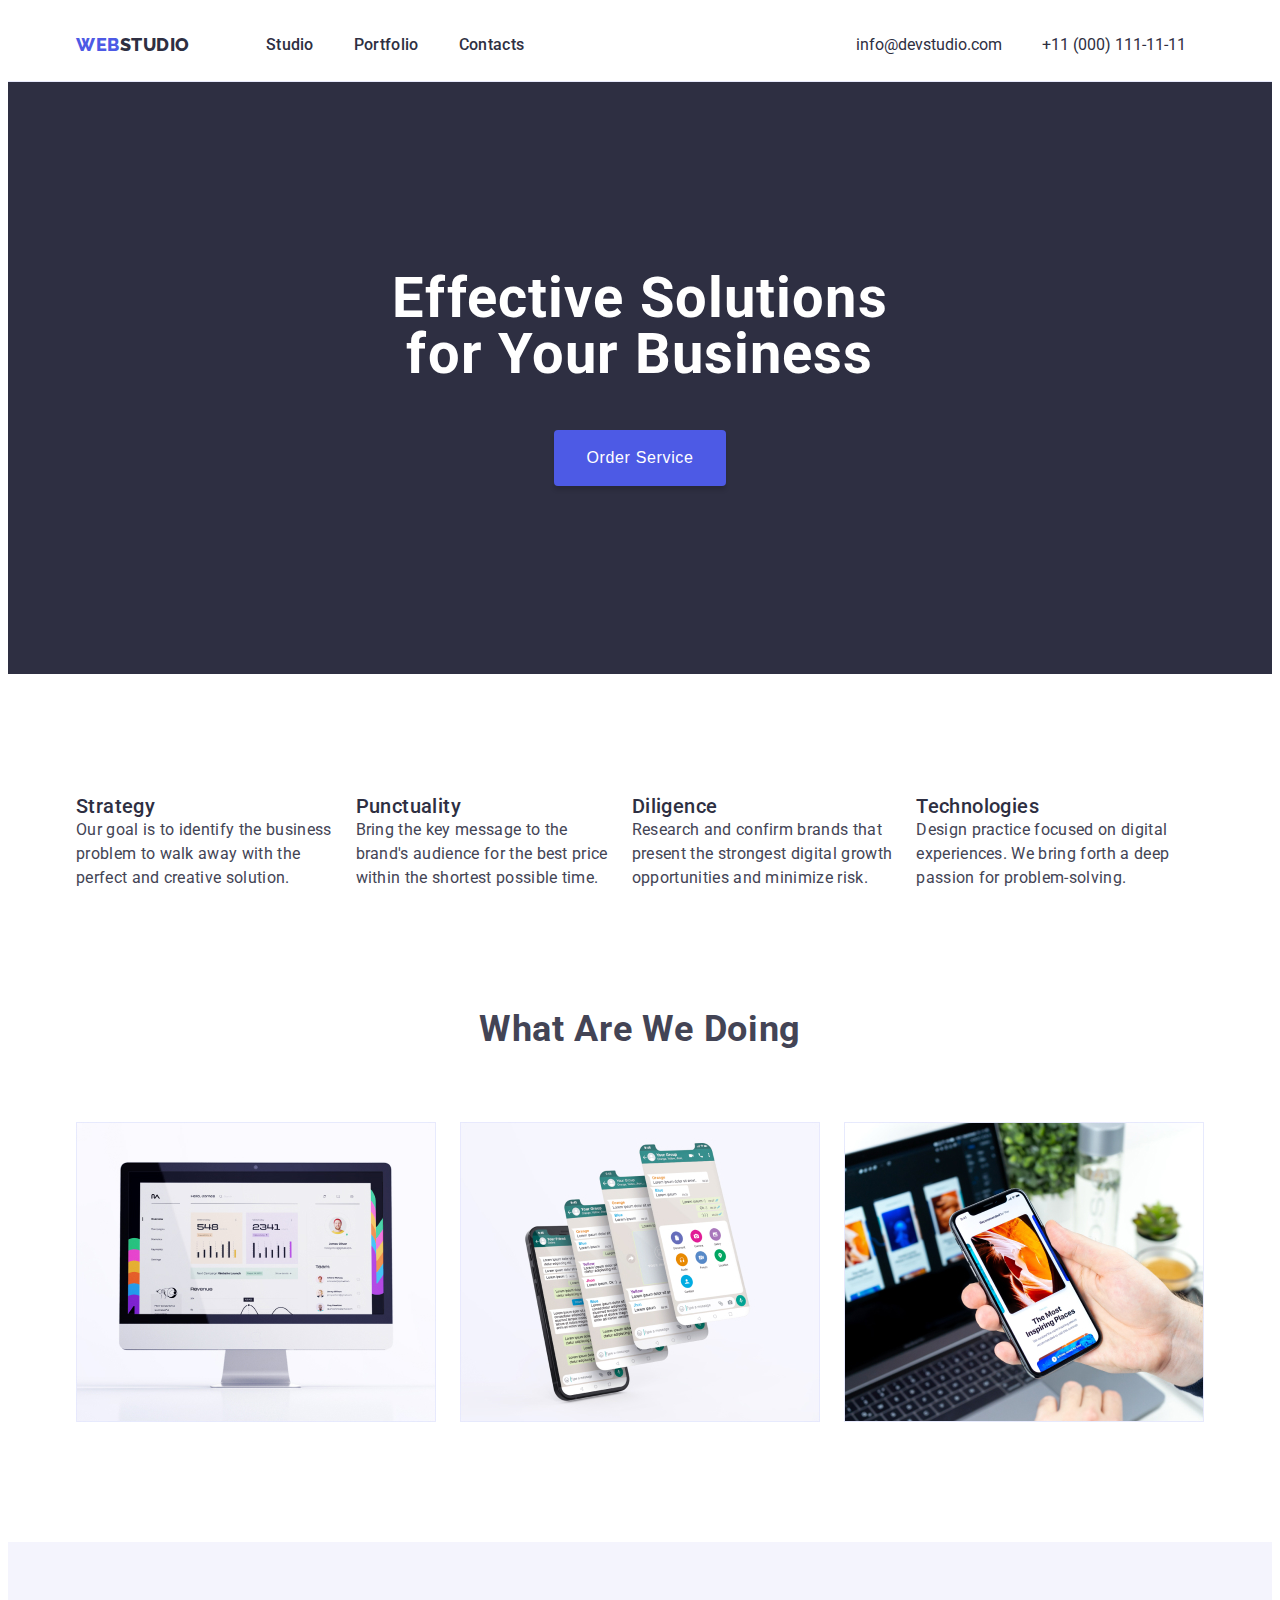
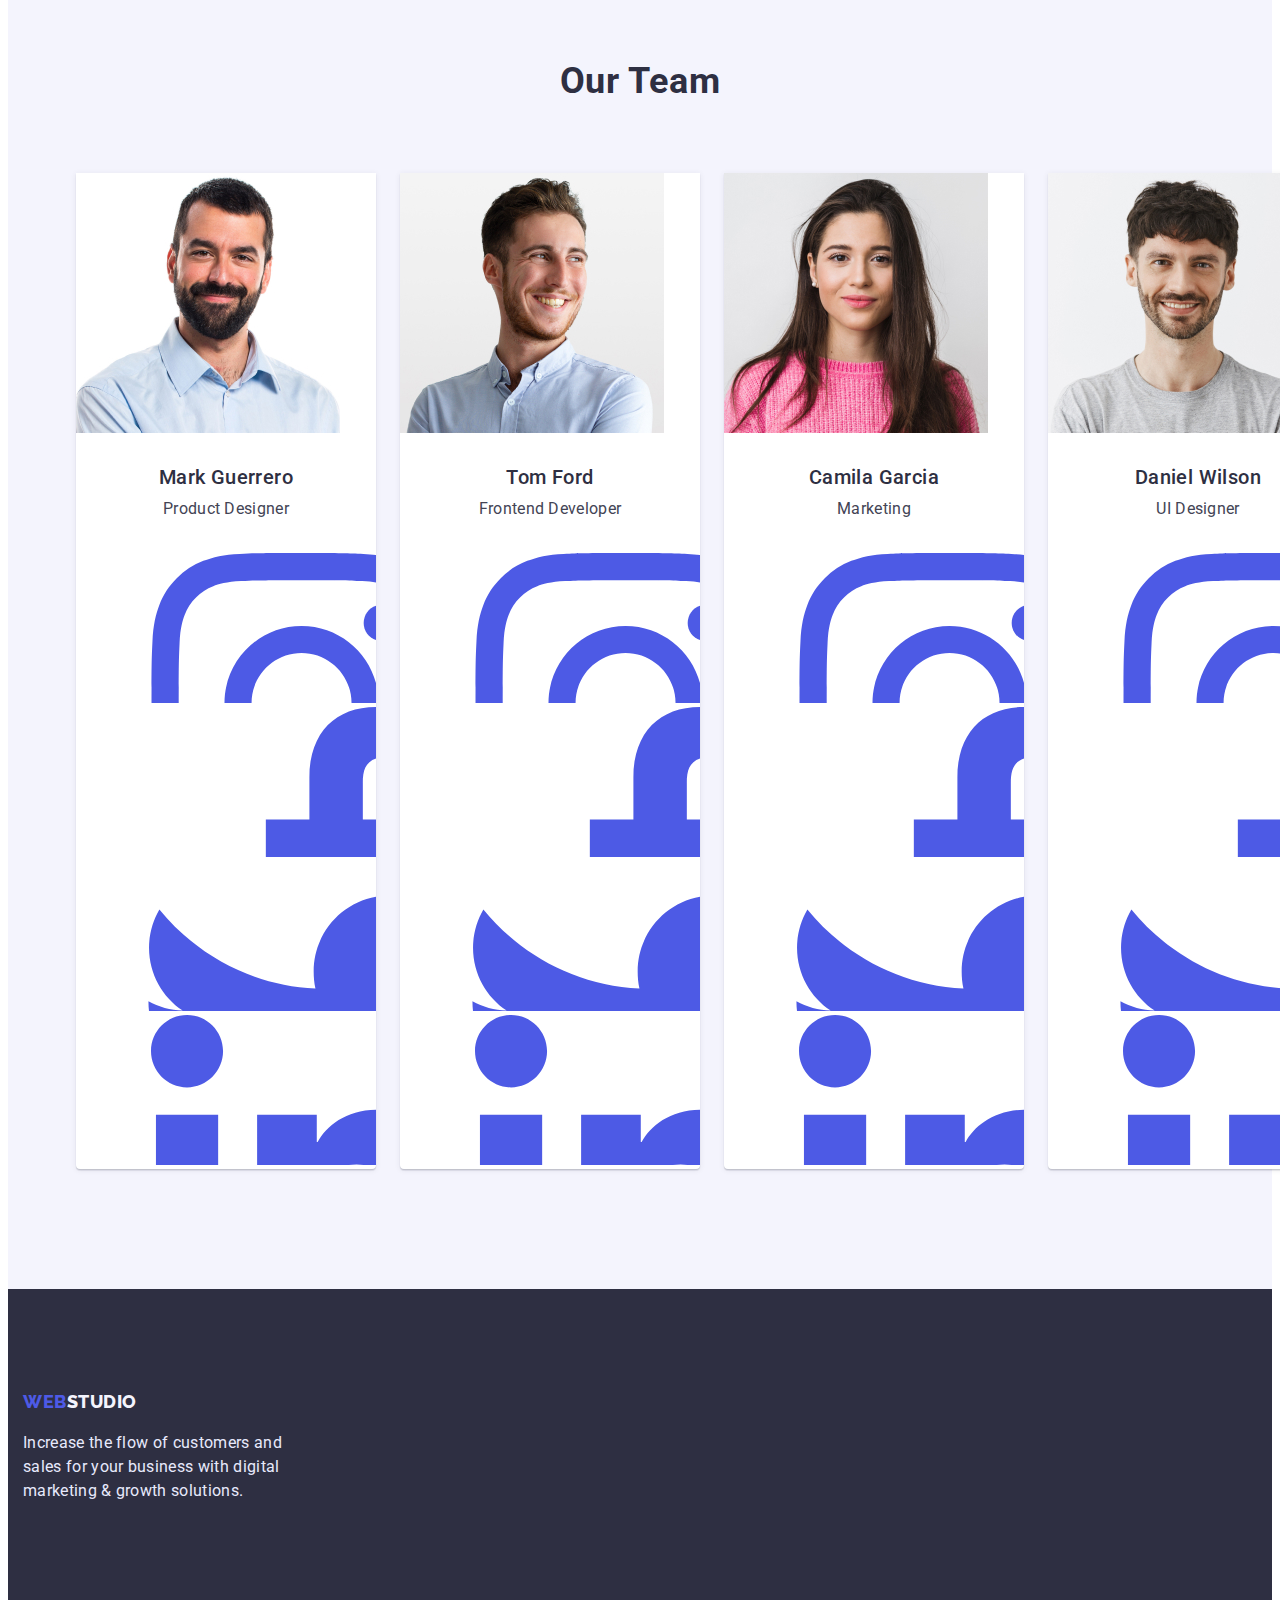
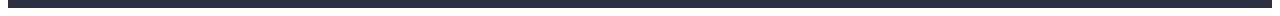
==== index.html @ 51537eb5 "Initial commit" ====
<!DOCTYPE html>
<html lang="en">
  <head>
    <meta charset="UTF-8" />
    <meta http-equiv="X-UA-Compatible" content="IE=edge" />
    <meta name="viewport" content="width=device-width, initial-scale=1.0" />
    <title>Studio</title>
    <link rel="stylesheet" href="https://cdnjs.cloudflare.com/ajax/libs/modern-normalize/1.1.0/modern-normalize.min.css" integrity="sha512-wpPYUAdjBVSE4KJnH1VR1HeZfpl1ub8YT/NKx4PuQ5NmX2tKuGu6U/JRp5y+Y8XG2tV+wKQpNHVUX03MfMFn9Q==" crossorigin="anonymous" referrerpolicy="no-referrer" />
    <link rel="stylesheet" href="./css/style.css" />

   <link rel="preconnect" href="https://fonts.googleapis.com">
<link rel="preconnect" href="https://fonts.gstatic.com" crossorigin>
<link href="https://fonts.googleapis.com/css2?family=Raleway:wght@800&family=Roboto:wght@400;500;700;900&display=swap" rel="stylesheet">
  </head>
  <body>
    <header class="header">
   <div class="container" style="display: flex; align-items: center;">
      <nav class="main_navigation_header">
       <a class="logo_header" href="./index.html"
          >Web<span class="logo_header_span">Studio</span></a
        >
        <ul class="ul_navigation_header">
          <li>
            <a class="li_navigation_header" href="./index.html">Studio</a>
          </li>
          <li><a class="li_navigation_header" href="./portfolio.html">Portfolio</a></li>
          <li><a class="li_navigation_header" href="">Contacts</a></li>
        </ul>
      </nav>
  <address class="main_adress_header">
        <ul class="ul_contacts_header">
          <li class="li_contacts_header">
            <a class="a_contacts_header"  href="mailto:info@devstudio.com"
              >info@devstudio.com</a
            >
          </li>
          <li class="li_contacts_header" >
            <a class="a_contacts_header"  href="tel:+110001111111">+11 (000) 111-11-11</a>
          </li>
        </ul>
      </address>

         </div>
        </header>

    <main>
      <section class="first_section">
        <div class="container">
        <h1 class="first_title">Effective Solutions<br>
           for Your Business</h1>
        <button class="order_service" type="button">Order Service</button>
        </div>
      </section>

      <section class="second_section">
        <div class="container">
        <h2 hidden>info</h2>
        <ul class="ul_second_section">
          <li  class="li_second_section">
            <h3 class="second_title">Strategy</h3>
            <p class="second_text">
              Our goal is to identify the business<br>
               problem to walk away with the<br> 
              perfect and creative solution.
            </p>
          </li>
          <li class="li_second_section">
            <h3 class="second_title">Punctuality</h3>
            <p class="second_text">
              Bring the key message to the <br> 
              brand's audience for the best price<br> 
              within the shortest possible time.
            </p>
          </li>
          <li class="li_second_section">
            <h3 class="second_title">Diligence</h3>
            <p class="second_text">
              Research and confirm brands that<br> 
               present the strongest digital growth<br>  
            opportunities and minimize risk.
            </p>
          </li>
          <li class="li_second_section">
            <h3 class="second_title">Technologies</h3>
            <p class="second_text">
              Design practice focused on digital<br>  
              experiences. We bring forth a deep <br> 
              passion for problem-solving.
            </p>
          </li>
        </ul>
      </div>
      </section>

      <section class="thirt_section">
      <div class="container">
        <h2 class="thirt_title">What are we doing</h2>
        <ul class="ul_thirt_section_images">
          <li class="li_thirt_section_images">
            <img src="./images/mac.jpg" alt="macbook" width="360" height="300" />
          </li>
          <li class="li_thirt_section_images">
            <img src="./images/phone.jpg" alt="phone" width="360" height="300" />
          </li>
          <li class="li_thirt_section_images">
            <img src="./images/phone-mac.jpg" alt="macbook-phone" width="360" height="300"  />
          </li>
        </ul>
      </div>
      </section>

      <section class="four_section">
        <div class="container">
        <h2 class="four_title">Our Team</h2>
        <ul class="four_section_workers">
          <li class="img_border_four_section">
            
            <img src="./images/mark.jpg" alt="mark" width="264" />
            <h3 class="four_team_name">Mark Guerrero</h3>
            <p class="four_profesion">Product Designer</p>
          <ul>
          <li><a href="#">
            <svg class="team_social">
              <use href="./images/symbol-defs.svg#icon-instagram">
              </use>
            </svg>
          </a>
        </li>
         <li><a href="#">
            <svg class="team_social">
              <use href="./images/symbol-defs.svg#icon-facebook">
              </use>
            </svg>
          </a>
        </li>
         <li><a href="#">
            <svg class="team_social">
              <use href="./images/symbol-defs.svg#icon-twitter">
              </use>
            </svg>
          </a>
        </li>
         <li><a href="#">
            <svg class="team_social">
              <use href="./images/symbol-defs.svg#icon-linkedin">
              </use>
            </svg>
          </a>
        </li>

        </ul>
          </li>

          <li class="img_border_four_section">
                
            <img src="./images/tom.jpg" alt="tom" width="264" />
            <h3 class="four_team_name">Tom Ford</h3>
            <p class="four_profesion">Frontend Developer</p>
          <ul>
          <li>
            <a href="#">
            <svg class="team_social">
              <use href="./images/symbol-defs.svg#icon-instagram">
              </use>
            </svg >
          </a>
        </li>
         <li><a href="#">
            <svg class="team_social">
              <use href="./images/symbol-defs.svg#icon-facebook">
              </use>
            </svg>
          </a>
        </li>
         <li><a href="#">
            <svg class="team_social">
              <use href="./images/symbol-defs.svg#icon-twitter">
              </use>
            </svg>
          </a>
        </li>
         <li><a href="#">
            <svg class="team_social">
              <use href="./images/symbol-defs.svg#icon-linkedin">
              </use>
            </svg>
          </a>
        </li>

        </ul>
          </li>

          <li class="img_border_four_section">
            
            <img src="./images/camila.jpg" alt="camila" width="264" />
            <h3 class="four_team_name">Camila Garcia</h3>
            <p class="four_profesion">Marketing</p>
              <ul>
          <li><a href="#">
            <svg class="team_social">
              <use href="./images/symbol-defs.svg#icon-instagram">
              </use>
            </svg>
          </a>
        </li>
         <li><a href="#">
            <svg class="team_social">
              <use href="./images/symbol-defs.svg#icon-facebook">
              </use>
            </svg>
          </a>
        </li>
         <li><a href="#">
            <svg class="team_social">
              <use href="./images/symbol-defs.svg#icon-twitter">
              </use>
            </svg>
          </a>
        </li>
         <li><a href="#">
            <svg class="team_social">
              <use href="./images/symbol-defs.svg#icon-linkedin">
              </use>
            </svg>
          </a>
        </li>

        </ul>
                     </li>

          <li class="img_border_four_section">
            
            <img src="./images/daniel.jpg" alt="daniel" width="264" />
            <h3 class="four_team_name">Daniel Wilson</h3>
            <p class="four_profesion">UI Designer</p>
        <ul>
          <li><a href="#">
            <svg class="team_social">
              <use href="./images/symbol-defs.svg#icon-instagram">
              </use>
            </svg>
          </a>
        </li>
         <li><a href="#">
            <svg class="team_social">
              <use href="./images/symbol-defs.svg#icon-facebook">
              </use>
            </svg>
          </a>
        </li>
         <li><a href="#">
            <svg class="team_social">
              <use href="./images/symbol-defs.svg#icon-twitter">
              </use>
            </svg>
          </a>
        </li>
         <li><a href="#">
            <svg class="team_social">
              <use href="./images/symbol-defs.svg#icon-linkedin">
              </use>
            </svg>
          </a>
        </li>

        </ul>
          </li>
        </ul>
      </div>
    </section>
    </main>
  
      <footer class="footer">
        <section class="footer_main">
<div class="container">
        <a class="logo_footer" href="./index.html">Web<span class="logo_footer_span">Studio<span></a>
          <p class="text_footer">
            Increase the flow of customers and<br>
            sales for your business with digital<br>
            marketing & growth solutions.
          </p>
      </section>

            <section class="footer_social_media">
<div class="container">
       
          <p class="social_media">
         Social media
          </p>
          <ul>
<li>

</li>
<li>

</li>
          </ul>
      </section>
        </footer>
  </body>
</html>
---- css/style.css ----
:root {
  --primary-brand: #4d5ae5;
  --pressed-state: #404bbf;
  --dark: #2e2f42;
  --success: #31d0aa;
  --text: #434455;
  --subtle-text: #8e8f99;
  --accent: #e7e9fc;
  --light: #f4f4fd;
  --modal-overlay: #2e2f42;
  --hero-background: #2e2f42;
}
* {
  box-sizing: border-box;
}
body {
  font-family: "Roboto", sans-serif;
  color: var(--text);
  background-color: #fff;
}
ul {
  list-style-type: none;
}
button {
  cursor: pointer;
}
a {
  text-decoration: none;
}
p,
ul,
h1,
h2,
h3,
h4,
h5,
h6 {
  margin: 0;
  padding: 0;
}
.container {
  
      width: 1158px;
      padding: 0 15px;
      margin: 0 auto;
}
img{
  display: block;
}


/* header */
.header {
  border-bottom: 1px solid #e7e9fc;
  padding-top: 24px;
    padding-bottom: 24px;
}
.logo_header {
  font-size: 18px;
  line-height: 1.4;
  font-weight: 800;
  font-family: Raleway;
  align-items: center;
  letter-spacing: 0.03em;
  text-transform: uppercase;
  color: var(--primary-brand);
}
.logo_header_span {
  color: var(--dark);
  margin-right: 76px;
}
.main_adress_header {
}
.ul_navigation_header {
  display: flex;
 
}
.ul_navigation_header:last-child {
  margin-right: 292px;
}
.main_navigation_header {
  display: flex;
  align-items: center;
 
}
.li_navigation_header {
  color: var(--dark);
  font-weight: 500;
  font-size: 16px;
  line-height: 1.5;
  letter-spacing: 0.02em;
  margin-right: 40px;
  display: flex;
}
.li_navigation_header:hover {
  color: var(--pressed-state);
}
.li_navigation_header:focus {
  color: var(--pressed-state);
}
.ul_contacts_header {
  display: flex;
  align-items: center;
}
.ul_contacts_header:last-child{
  margin-right: 0;

}
.li_contacts_header{
    font-weight: 400;
      font-size: 16px;
      line-height: 1.5;
      font-style: normal;
      margin-right: 40px;
}
.li_contacts_header:last-child{
  margin-right: 0;
}
.a_contacts_header {
  color: var(--dark);

}
.ul_contacts_header:last-child {
margin-right: 0;
}
.a_contacts_header:hover {
  color: var(--pressed-state);
}
.a_contacts_header:focus {
  color: var(--pressed-state);
}
/* header */


/* main */
.order_service {
  display: block;
  color: white;
  background-color: var(--primary-brand);
  box-shadow: 0 4px 4px rgba(0, 0, 0, 0.15);
  border-radius: 4px;
  border: none;
  font-weight: 500;
  font-size: 16px;
  line-height: 1.5;
  padding: 16px 32px;
  text-align: center;
  letter-spacing: 0.04em;
  color: #ffffff;
  margin: 0 auto;
}
.order_service:hover {
  background-color: var(--pressed-state);
}
.order_service:focus {
  background-color: var(--pressed-state);
}
.first_section {
  background-color: var(--hero-background);
  background-image: url('../images/people-office.jpg');
  background-image:linear-gradient(rgba(46, 47, 66, 0.7));
  background-repeat: no-repeat;
  background-position: top;
  background-size: cover;

padding-top: 188px;
padding-bottom: 188px;

}
.ul_second_section {
  display: inline;
}
.first_title {
  font-style: normal;
  font-weight: 700;
  font-size: 56px;
  line-height: 1;
  text-align: center;
  letter-spacing: 0.02em;
  color: #fff;
  margin-bottom: 48px;
}
.second_section {
  padding-top:120px;
  padding-bottom:120px;
}
.ul_second_section {
display: flex;
  
}
.li_second_section {
  margin-right: 24px;
}
.li_second_section:last-child{
  margin-right: 0;
}
.second_text {
  font-weight: 400;
  font-size: 16px;
  line-height: 1.5;
  letter-spacing: 0.02em;
  color: var(--text);
}
.second_title {
  font-weight: 500;
  font-size: 20px;
  line-height: 1.2;
  letter-spacing: 0.02em;
  color: var(--dark);
}
.thirt_section {
  background: #fff;
  padding-bottom: 120px;
  padding-top: 0;
}
.thirt_title {
  font-weight: 700;
  font-size: 36px;
  line-height: 1.1;
  text-align: center;
  letter-spacing: 0.02em;
  text-transform: capitalize;
  margin-bottom: 72px;
}
.ul_thirt_section_images {
  display: flex;
  background: #fff;
}
.li_thirt_section_images {
  border: 1px #e7e9fc Inner alignment;
  margin-right: 24px;
}
.four_section {
  background: var(--light);
  display: flex;
  padding-top: 120px;
  padding-bottom: 120px;
}
.img_border_four_section {
  background-color: #fff;
  box-shadow: 0px 1px 6px rgba(46, 47, 66, 0.08),
    0px 1px 1px rgba(46, 47, 66, 0.16), 0px 2px 1px rgba(46, 47, 66, 0.08);
  border-radius: 0px 0px 4px 4px;
  margin-right: 24px;

}
.four_title {
  font-weight: 700;
  font-size: 36px;
  line-height: 1.1;
  text-align: center;
  letter-spacing: 0.02em;
  text-transform: capitalize;
  color: var(--dark);
  margin-left: auto;
  margin-left: auto;
  margin-bottom: 72px;
}
.four_section_workers {
  display: flex;
}
.four_team_name {
  font-weight: 500;
  font-size: 20px;
  line-height: 1.2;
  text-align: center;
  letter-spacing: 0.02em;
  color: var(--dark);
 margin-top: 32px;
 margin-bottom: 8px;
}
.four_profesion {
  font-weight: 400;
  font-size: 16px;
  line-height: 1.5;
  text-align: center;
  letter-spacing: 0.02em;
  color: var(--text);
 padding-bottom: 32px;
}
/* main */



/* portfolio */

.portfolio_title {
  font-weight: 500;
  font-size: 20px;
  line-height: 1.2;
  letter-spacing: 0.02em;
  color: var(--dark);
 
  margin-bottom: 8px;
  margin-left: 16px;
}
.portfolio_text {
  font-weight: 400;
  font-size: 16px;
  line-height: 1.5;
  letter-spacing: 0.02em;
  color: var(--text);

  
    
    margin-left: 16px;
}
.portfolio_border {
  background-color: #fff;
  border: 1px solid #e7e9fc;
  border-top: none;
padding-bottom: 32px;
padding-top:32px ;
}
.portfolio_main {
  background: #fff;
  padding-top:96px ;
  padding-bottom: 120px; 
}
.ul_sort_images {
  display: flex;
  flex-wrap: wrap;
  
  align-items: center;
  
}
.li_sort_images:nth-child(3n) {
  margin-right: 0;
}
.li_sort_images:nth-child(1n+7) {
  margin-bottom: 0;
}

.li_sort_images{
  margin-right: 24px;
    margin-bottom: 48px;
}
.ul_sort_button {
  
  display: flex;
  flex-direction: row;
  justify-content: center;
  align-items: center;
  
  margin-bottom: 72px;
  
}
.li_sort_button{
  margin-right: 24px;
}
.sort_button {
  background: var(--light);
  color: var(--pressed-state);
  border: none;
  font-weight: 500;
  font-size: 16px;
  line-height: 1.5;
  align-items: center;
  letter-spacing: 0.04em;
  padding: 12px 24px;
  
  box-shadow: 0px 3px 1px rgba(0, 0, 0, 0.1), 0px 2px 1px rgba(0, 0, 0, 0.08),
  0px 2px 2px rgba(0, 0, 0, 0.12);
  border-radius: 4px;
}

.sort_button:hover {
  background: var(--pressed-state);
  color: var(--light);
}

.sort_button:focus {
  background: var(--pressed-state);
  color: var(--light);
}



/* portfolio */
/* footer */
.footer {
  background: var(--modal-overlay);

  padding-top: 100px;
  padding-bottom: 100px;
display: flex;
}
.logo_footer {
  font-weight: 800;
  font-family: Raleway;
  font-size: 18px;
  line-height: 1.4;
  align-items: center;
  letter-spacing: 0.03em;
  text-transform: uppercase;
  color: var(--primary-brand);

}

.logo_footer_span {
  color: var(--light);

}

.text_footer {
  margin-top: 16px;
  font-weight: 400;
  font-size: 16px;
  line-height: 1.5;
  letter-spacing: 0.02em;
  color: var(--accent);
}
.footer_social_media{
margin-left: 120px;
margin-top: 100px;
}
/* footer */
.team_social{
  fill:var(--primary-brand);
}
.team_social:hover {
  fill: var(--pressed-state);
}
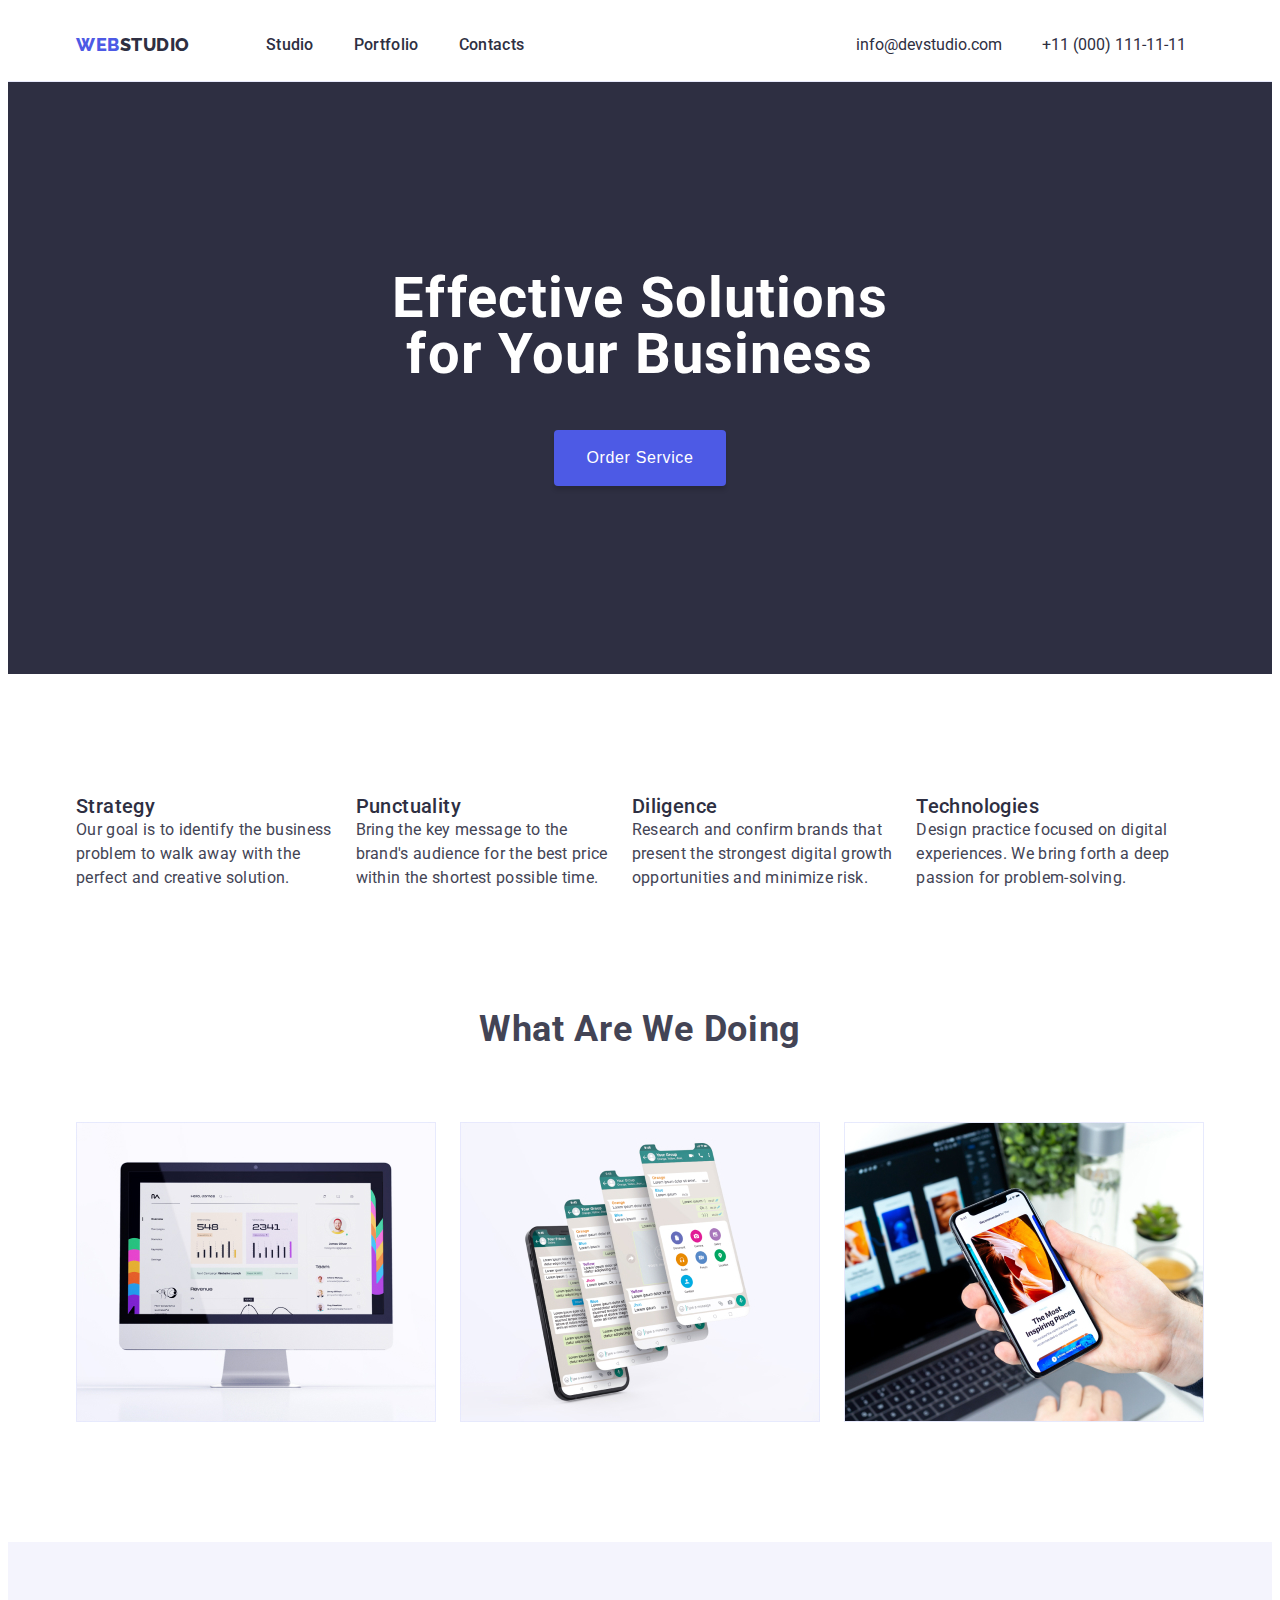
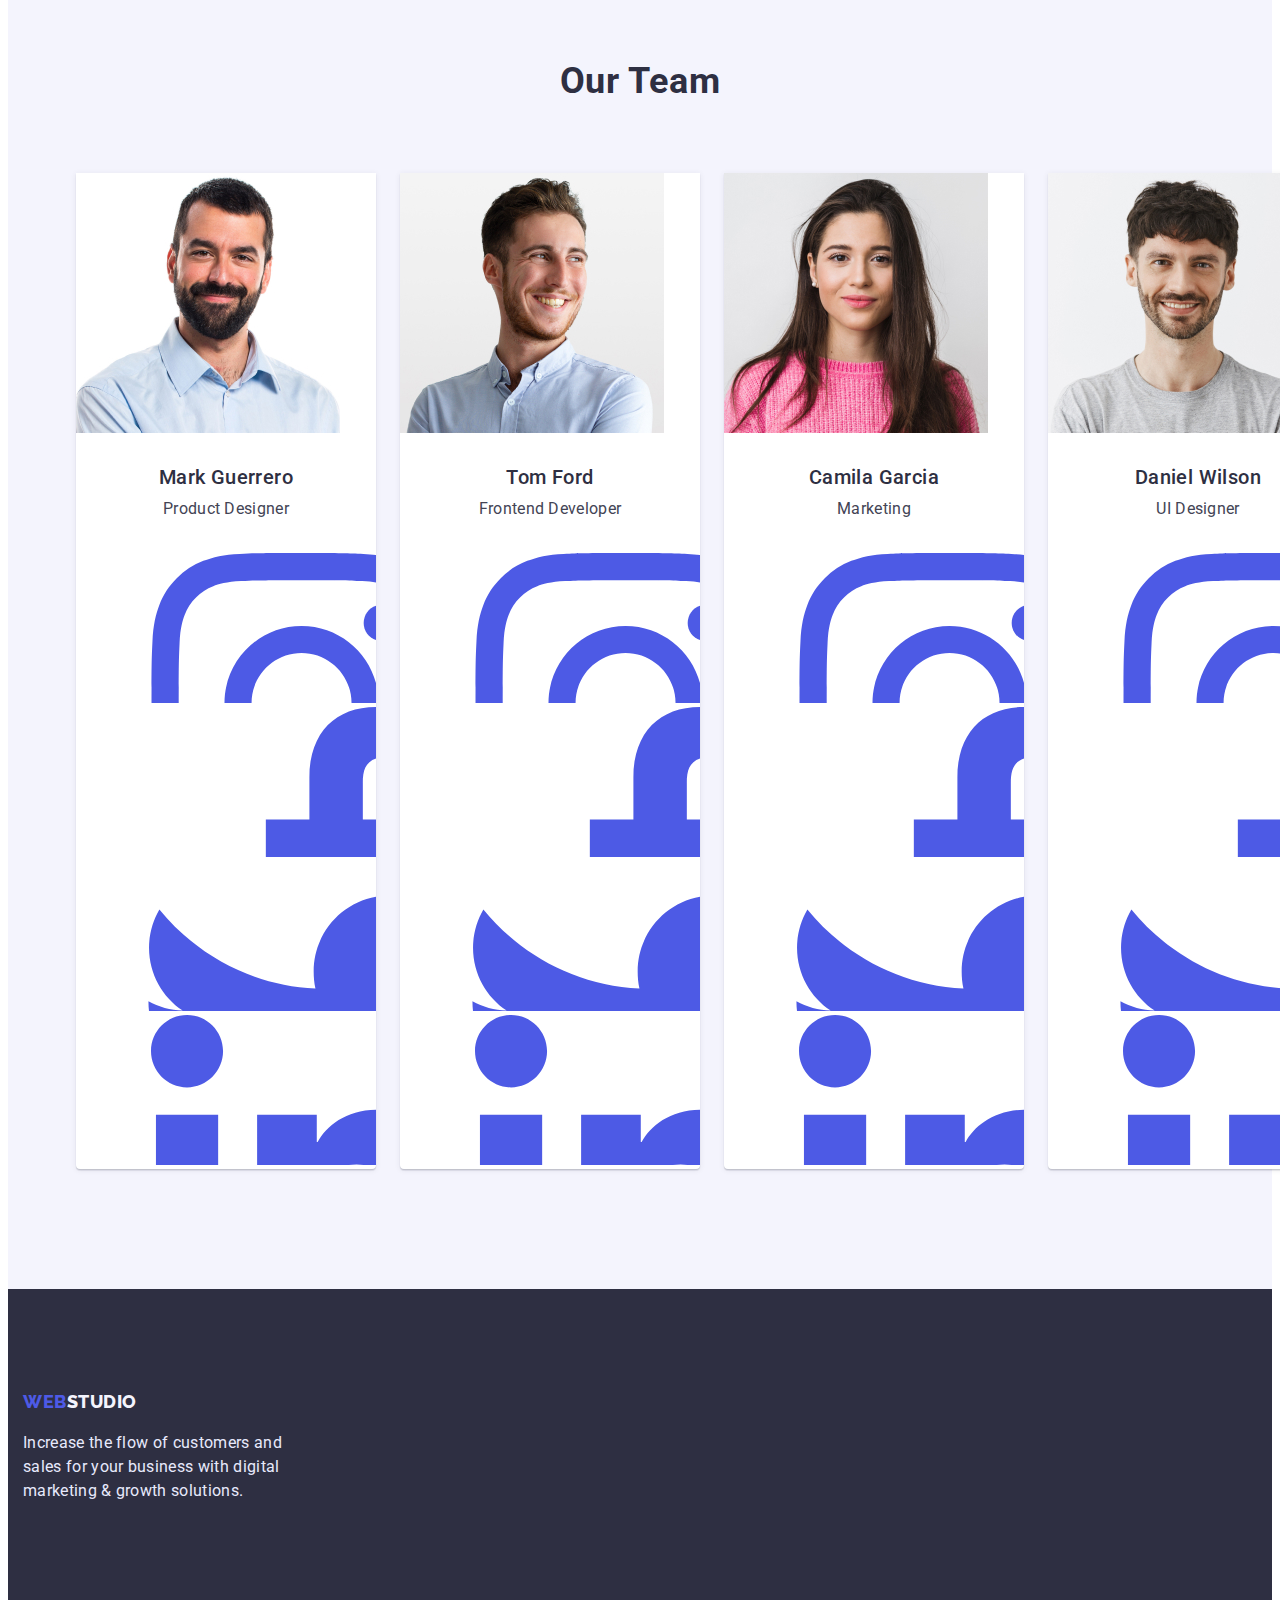
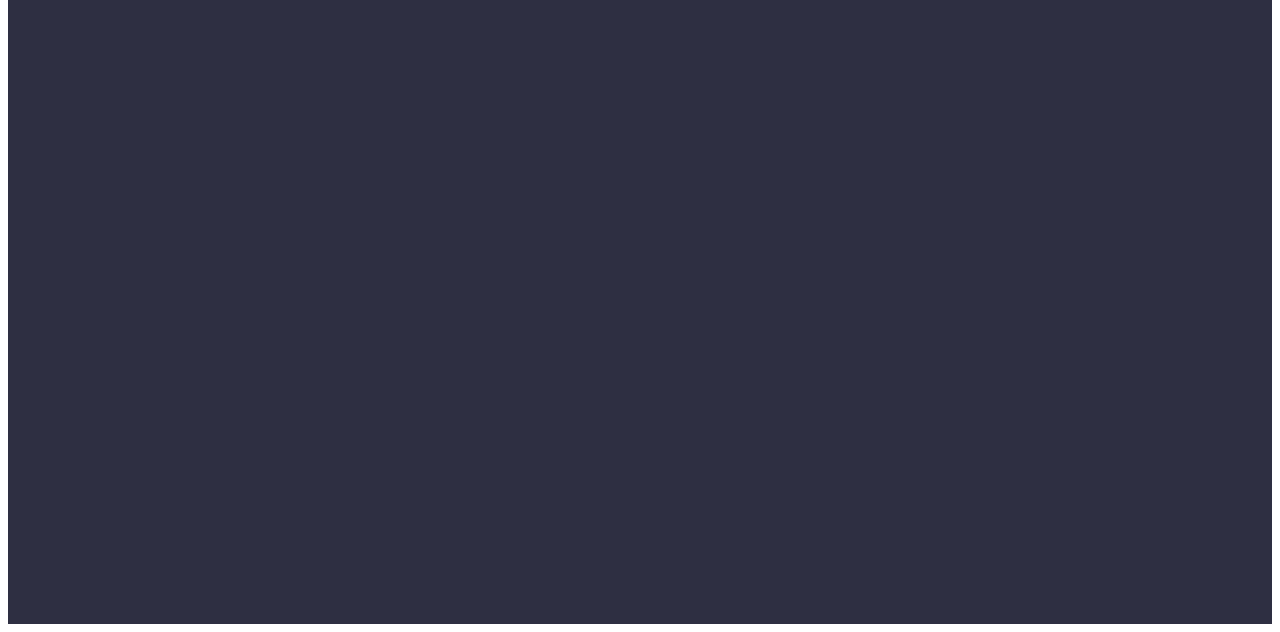
==== commit ba647dd9: "qwe" ====
--- a/index.html
+++ b/index.html
@@ -287,14 +287,39 @@
           <p class="social_media">
          Social media
           </p>
-          <ul>
-<li>
-
-</li>
-<li>
-
-</li>
-          </ul>
+    <ul>
+          <li><a href="#">
+            <svg class="team_social">
+              <use href="./images/symbol-defs.svg#icon-instagram">
+              </use>
+            </svg>
+          </a>
+        </li>
+         <li><a href="#">
+            <svg class="team_social">
+              <use href="./images/symbol-defs.svg#icon-facebook">
+              </use>
+            </svg>
+          </a>
+        </li>
+         <li><a href="#">
+            <svg class="team_social">
+              <use href="./images/symbol-defs.svg#icon-twitter">
+              </use>
+            </svg>
+          </a>
+        </li>
+         <li><a href="#">
+            <svg class="team_social">
+              <use href="./images/symbol-defs.svg#icon-linkedin">
+              </use>
+            </svg>
+          </a>
+        </li>
+
+        </ul>
+          </li>
+        </ul>
       </section>
         </footer>
   </body>
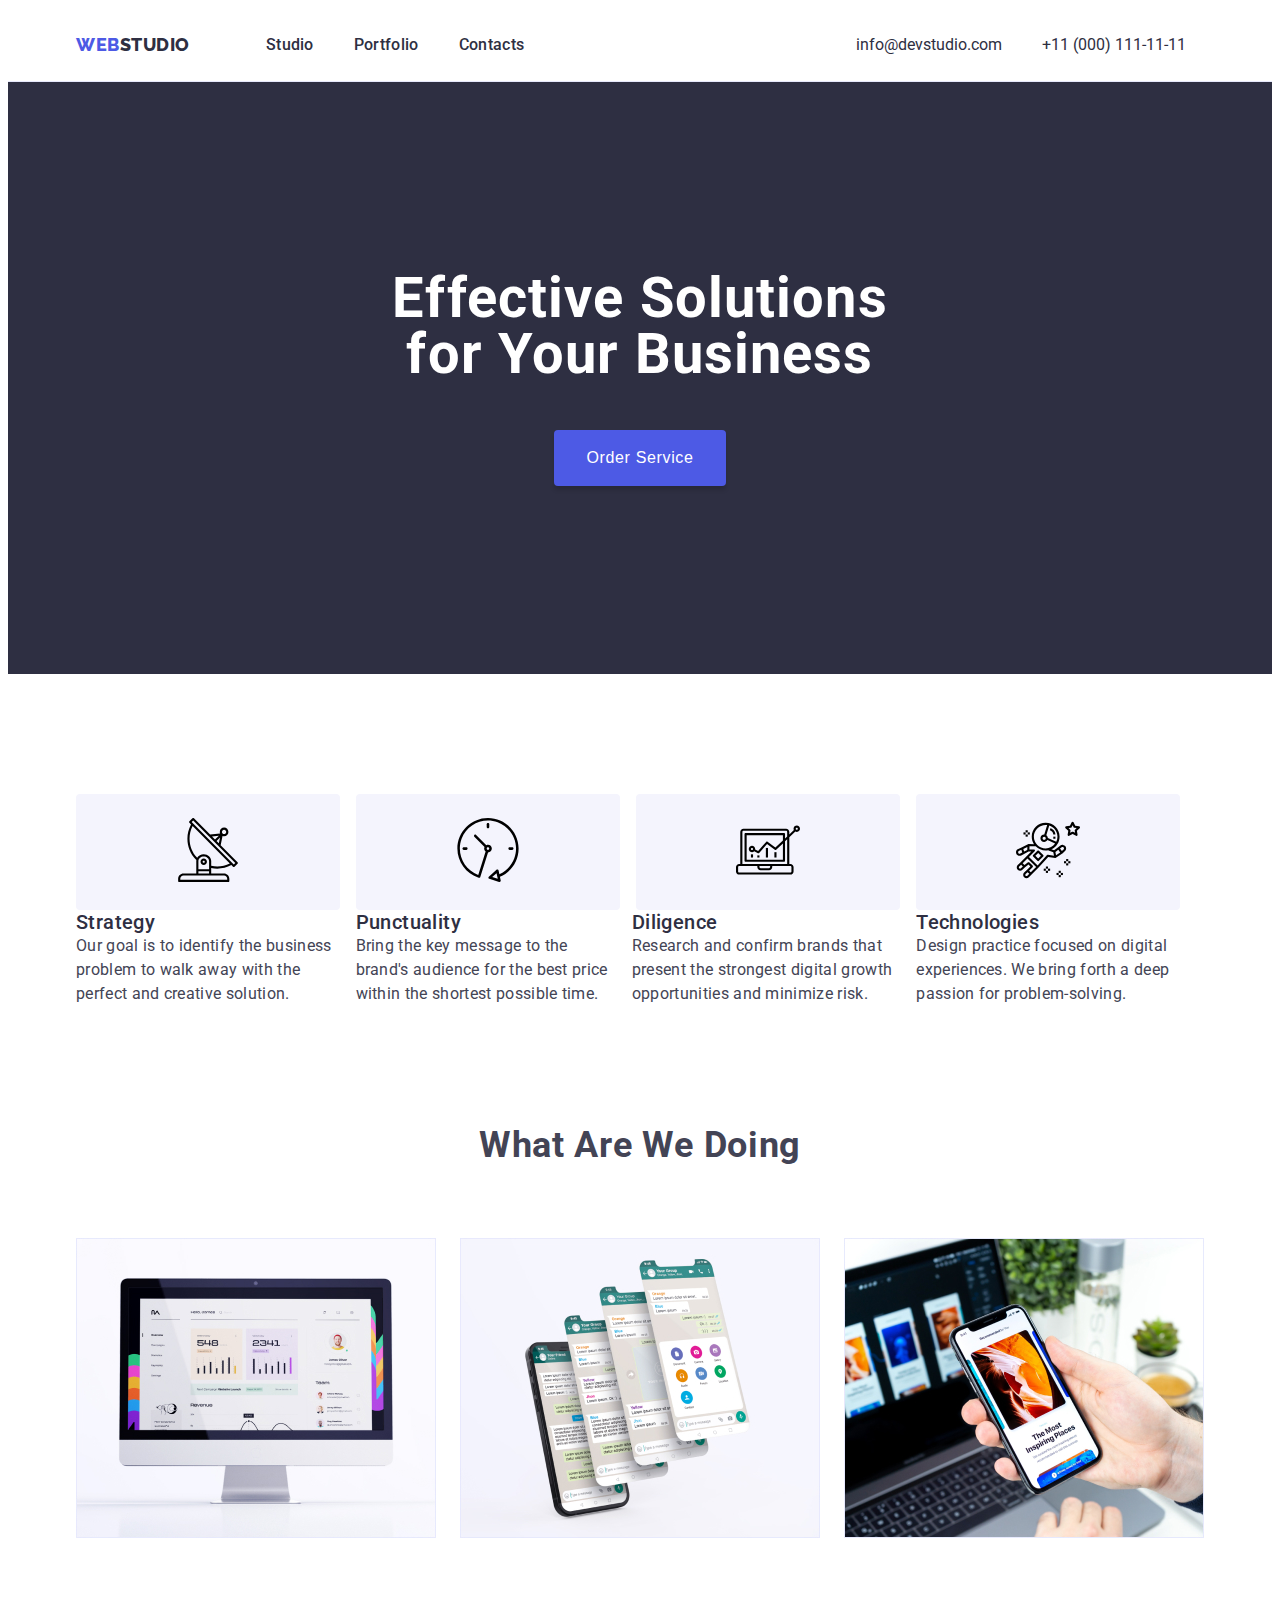
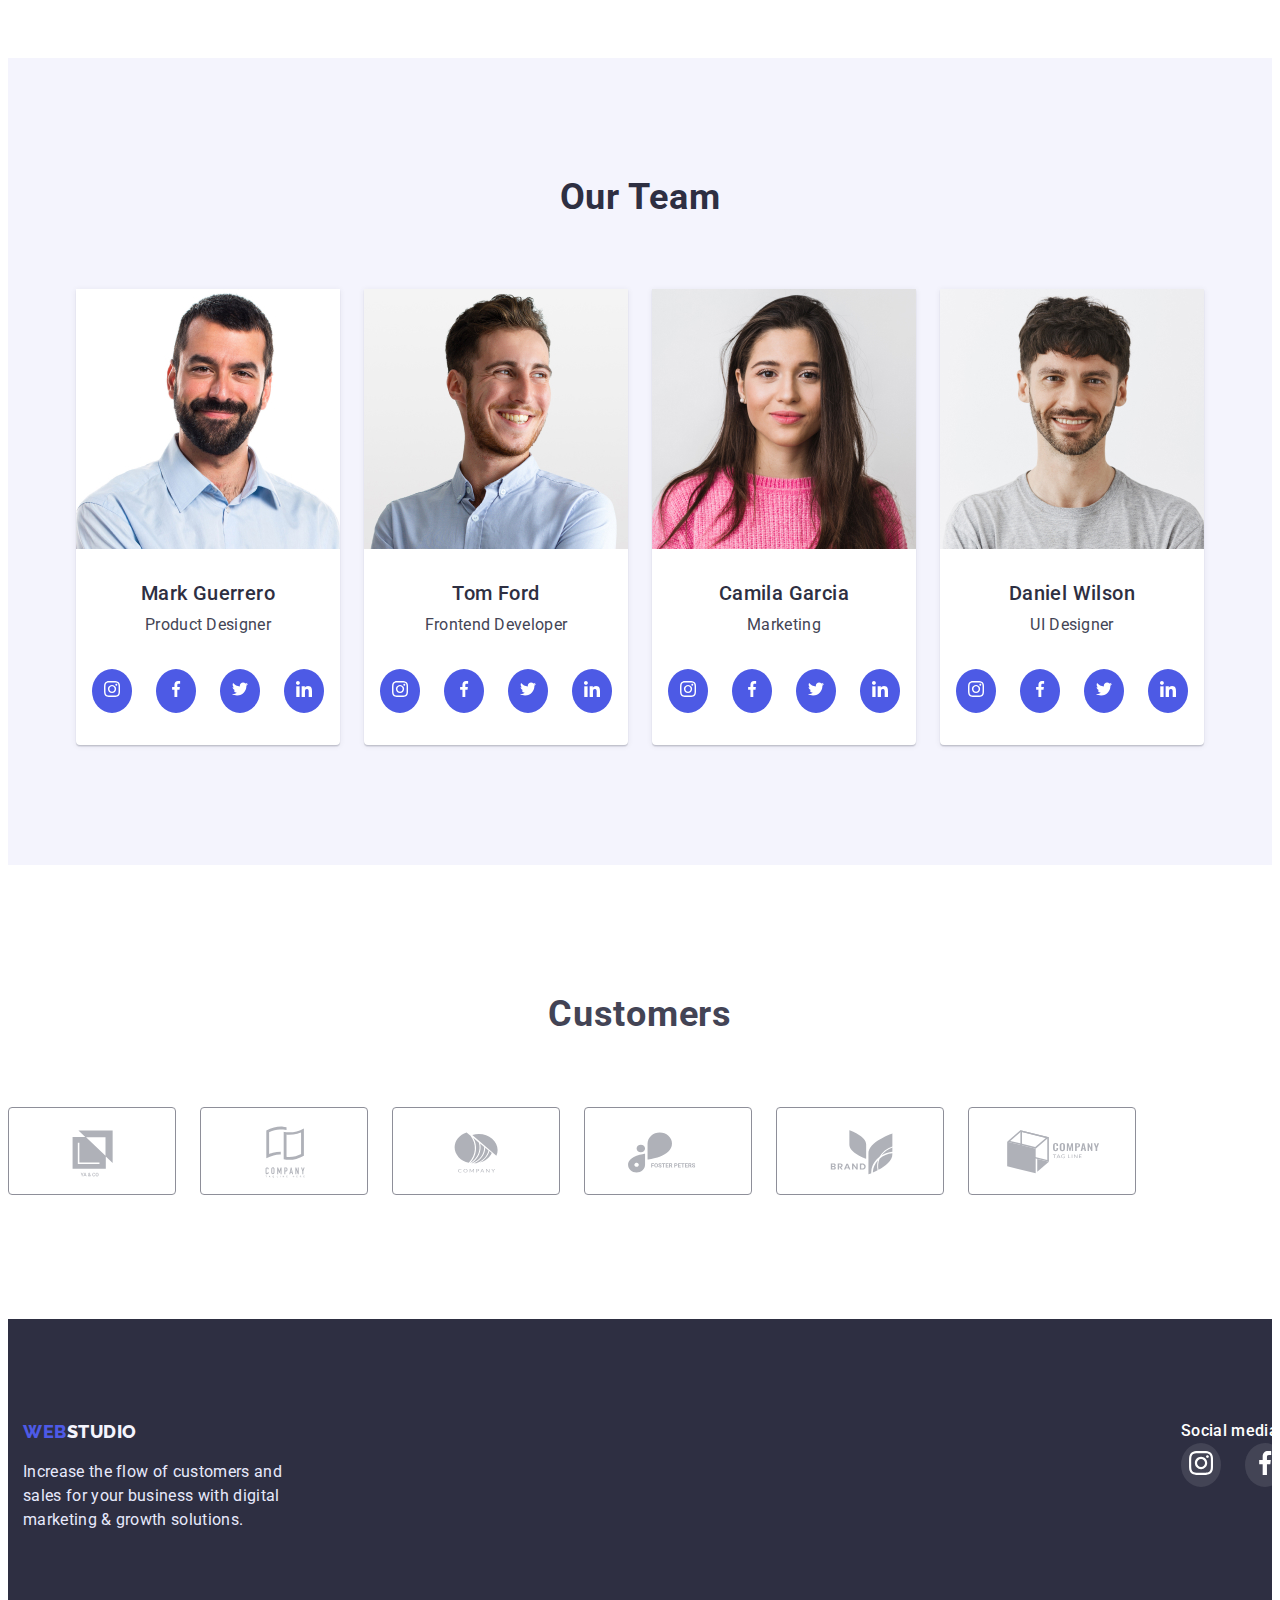
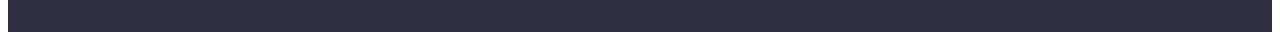
==== commit 7c6440fb: "qwe" ====
--- a/index.html
+++ b/index.html
@@ -55,8 +55,15 @@
       <section class="second_section">
         <div class="container">
         <h2 hidden>info</h2>
+        <ul class="ul_second_section_social">
+          <li class="second_section_li"> <a href="#">  <svg class="second_section_svg"><use href="./images/symbol-defs.svg#icon-antenna"></use></svg></a></li>
+          <li class="second_section_li"><a href="#"> <svg class="second_section_svg"><use href="./images/symbol-defs.svg#icon-clock"></use></svg></a></li>
+          <li class="second_section_li"><a href="#"> <svg class="second_section_svg"><use href="./images/symbol-defs.svg#icon-diagram"></use></svg></a></li>
+          <li class="second_section_li"><a href="#"> <svg class="second_section_svg"><use href="./images/symbol-defs.svg#icon-astronaut"></use></svg></a></li>
+          </ul>
         <ul class="ul_second_section">
           <li  class="li_second_section">
+          
             <h3 class="second_title">Strategy</h3>
             <p class="second_text">
               Our goal is to identify the business<br>
@@ -65,6 +72,7 @@
             </p>
           </li>
           <li class="li_second_section">
+          
             <h3 class="second_title">Punctuality</h3>
             <p class="second_text">
               Bring the key message to the <br> 
@@ -73,6 +81,7 @@
             </p>
           </li>
           <li class="li_second_section">
+  
             <h3 class="second_title">Diligence</h3>
             <p class="second_text">
               Research and confirm brands that<br> 
@@ -81,6 +90,7 @@
             </p>
           </li>
           <li class="li_second_section">
+         
             <h3 class="second_title">Technologies</h3>
             <p class="second_text">
               Design practice focused on digital<br>  
@@ -118,29 +128,29 @@
             <img src="./images/mark.jpg" alt="mark" width="264" />
             <h3 class="four_team_name">Mark Guerrero</h3>
             <p class="four_profesion">Product Designer</p>
-          <ul>
-          <li><a href="#">
-            <svg class="team_social">
-              <use href="./images/symbol-defs.svg#icon-instagram">
-              </use>
-            </svg>
-          </a>
-        </li>
-         <li><a href="#">
-            <svg class="team_social">
-              <use href="./images/symbol-defs.svg#icon-facebook">
-              </use>
-            </svg>
-          </a>
-        </li>
-         <li><a href="#">
-            <svg class="team_social">
-              <use href="./images/symbol-defs.svg#icon-twitter">
-              </use>
-            </svg>
-          </a>
-        </li>
-         <li><a href="#">
+          <ul  class="ul_team_social">
+          <li class="li_team_social"><a href="#">
+            <svg class="team_social">
+              <use href="./images/symbol-defs.svg#icon-instagram">
+              </use>
+            </svg>
+          </a>
+        </li>
+         <li class="li_team_social"><a href="#">
+            <svg class="team_social">
+              <use href="./images/symbol-defs.svg#icon-facebook">
+              </use>
+            </svg>
+          </a>
+        </li>
+         <li class="li_team_social"><a href="#">
+            <svg class="team_social">
+              <use href="./images/symbol-defs.svg#icon-twitter">
+              </use>
+            </svg>
+          </a>
+        </li>
+         <li class="li_team_social"><a href="#">
             <svg class="team_social">
               <use href="./images/symbol-defs.svg#icon-linkedin">
               </use>
@@ -156,8 +166,8 @@
             <img src="./images/tom.jpg" alt="tom" width="264" />
             <h3 class="four_team_name">Tom Ford</h3>
             <p class="four_profesion">Frontend Developer</p>
-          <ul>
-          <li>
+          <ul  class="ul_team_social">
+          <li class="li_team_social">
             <a href="#">
             <svg class="team_social">
               <use href="./images/symbol-defs.svg#icon-instagram">
@@ -165,21 +175,21 @@
             </svg >
           </a>
         </li>
-         <li><a href="#">
-            <svg class="team_social">
-              <use href="./images/symbol-defs.svg#icon-facebook">
-              </use>
-            </svg>
-          </a>
-        </li>
-         <li><a href="#">
-            <svg class="team_social">
-              <use href="./images/symbol-defs.svg#icon-twitter">
-              </use>
-            </svg>
-          </a>
-        </li>
-         <li><a href="#">
+         <li class="li_team_social"> <a href="#">
+            <svg class="team_social">
+              <use href="./images/symbol-defs.svg#icon-facebook">
+              </use>
+            </svg>
+          </a>
+        </li>
+         <li class="li_team_social"><a href="#">
+            <svg class="team_social">
+              <use href="./images/symbol-defs.svg#icon-twitter">
+              </use>
+            </svg>
+          </a>
+        </li>
+         <li class="li_team_social"><a href="#">
             <svg class="team_social">
               <use href="./images/symbol-defs.svg#icon-linkedin">
               </use>
@@ -195,29 +205,29 @@
             <img src="./images/camila.jpg" alt="camila" width="264" />
             <h3 class="four_team_name">Camila Garcia</h3>
             <p class="four_profesion">Marketing</p>
-              <ul>
-          <li><a href="#">
-            <svg class="team_social">
-              <use href="./images/symbol-defs.svg#icon-instagram">
-              </use>
-            </svg>
-          </a>
-        </li>
-         <li><a href="#">
-            <svg class="team_social">
-              <use href="./images/symbol-defs.svg#icon-facebook">
-              </use>
-            </svg>
-          </a>
-        </li>
-         <li><a href="#">
-            <svg class="team_social">
-              <use href="./images/symbol-defs.svg#icon-twitter">
-              </use>
-            </svg>
-          </a>
-        </li>
-         <li><a href="#">
+              <ul class="ul_team_social">
+          <li class="li_team_social"><a href="#">
+            <svg class="team_social">
+              <use href="./images/symbol-defs.svg#icon-instagram">
+              </use>
+            </svg>
+          </a>
+        </li>
+         <li class="li_team_social"><a href="#">
+            <svg class="team_social">
+              <use href="./images/symbol-defs.svg#icon-facebook">
+              </use>
+            </svg>
+          </a>
+        </li>
+         <li class="li_team_social"><a href="#">
+            <svg class="team_social">
+              <use href="./images/symbol-defs.svg#icon-twitter">
+              </use>
+            </svg>
+          </a>
+        </li>
+         <li class="li_team_social"><a href="#">
             <svg class="team_social">
               <use href="./images/symbol-defs.svg#icon-linkedin">
               </use>
@@ -233,39 +243,92 @@
             <img src="./images/daniel.jpg" alt="daniel" width="264" />
             <h3 class="four_team_name">Daniel Wilson</h3>
             <p class="four_profesion">UI Designer</p>
-        <ul>
-          <li><a href="#">
-            <svg class="team_social">
-              <use href="./images/symbol-defs.svg#icon-instagram">
-              </use>
-            </svg>
-          </a>
-        </li>
-         <li><a href="#">
-            <svg class="team_social">
-              <use href="./images/symbol-defs.svg#icon-facebook">
-              </use>
-            </svg>
-          </a>
-        </li>
-         <li><a href="#">
-            <svg class="team_social">
-              <use href="./images/symbol-defs.svg#icon-twitter">
-              </use>
-            </svg>
-          </a>
-        </li>
-         <li><a href="#">
-            <svg class="team_social">
-              <use href="./images/symbol-defs.svg#icon-linkedin">
-              </use>
-            </svg>
-          </a>
-        </li>
-
-        </ul>
-          </li>
-        </ul>
+        <ul  class="ul_team_social">
+          <li class="li_team_social"><a href="#">
+            <svg class="team_social">
+              <use href="./images/symbol-defs.svg#icon-instagram">
+              </use>
+            </svg>
+          </a>
+        </li>
+         <li class="li_team_social"><a href="#">
+            <svg class="team_social">
+              <use href="./images/symbol-defs.svg#icon-facebook">
+              </use>
+            </svg>
+          </a>
+        </li>
+         <li class="li_team_social"><a href="#">
+            <svg class="team_social">
+              <use href="./images/symbol-defs.svg#icon-twitter">
+              </use>
+            </svg>
+          </a>
+        </li>
+         <li class="li_team_social">
+          <a href="#">
+            <svg class="team_social">
+              <use href="images/symbol-defs.svg#icon-linkedin">
+              </use>
+            </svg>
+          </a>
+        </li>
+
+        </ul>
+          </li>
+        </ul>
+      </div>
+    </section>
+
+    <section class="five_seection">
+      <div>
+<h2 class="h2_customers">Customers</h2>
+<ul class="ul_customers">
+  <li class="li_customers">
+    <a href="#">
+      <svg class="svg_customers">
+        <use href="./images/symbol-defs.svg#icon-Client1"></use>
+      </svg>
+    </a>
+  </li>
+  <li class="li_customers">
+    <a href="#">
+      <svg class="svg_customers">
+        <use href="./images/symbol-defs.svg#icon-Client2"></use>
+      </svg>
+    </a>
+  </li>
+  <li class="li_customers">
+    <a href="#">
+      <svg class="svg_customers">
+        <use href="./images/symbol-defs.svg#icon-Client3"></use>
+      </svg>
+    </a>
+  </li>
+  <li class="li_customers">
+    <a href="#">
+      <svg class="svg_customers">
+        <use href="./images/symbol-defs.svg#icon-Client4"></use>
+      </svg>
+    </a>
+  </li>
+  <li class="li_customers">
+    <a href="#">
+      <svg class="svg_customers">
+        <use href="./images/symbol-defs.svg#icon-Client5"></use>
+      </svg>
+    </a>
+  </li>
+  <li class="li_customers">
+    <a href="#">
+      <svg class="svg_customers">
+        <use href="./images/symbol-defs.svg#icon-Client6"></use>
+      </svg>
+    </a>
+  </li>
+    
+  </svg>
+</ul>
       </div>
     </section>
     </main>
@@ -284,33 +347,33 @@
             <section class="footer_social_media">
 <div class="container">
        
-          <p class="social_media">
+          <h3 class="social_media">
          Social media
-          </p>
-    <ul>
-          <li><a href="#">
-            <svg class="team_social">
-              <use href="./images/symbol-defs.svg#icon-instagram">
-              </use>
-            </svg>
-          </a>
-        </li>
-         <li><a href="#">
-            <svg class="team_social">
-              <use href="./images/symbol-defs.svg#icon-facebook">
-              </use>
-            </svg>
-          </a>
-        </li>
-         <li><a href="#">
-            <svg class="team_social">
-              <use href="./images/symbol-defs.svg#icon-twitter">
-              </use>
-            </svg>
-          </a>
-        </li>
-         <li><a href="#">
-            <svg class="team_social">
+          </h3>
+    <ul class="footer_ul_social_icon">
+          <li class="footer_li_team_social"><a href="#">
+            <svg class="footer_social">
+              <use href="./images/symbol-defs.svg#icon-instagram">
+              </use>
+            </svg>
+          </a>
+        </li>
+         <li class="footer_li_team_social"><a href="#">
+            <svg class="footer_social">
+              <use href="./images/symbol-defs.svg#icon-facebook">
+              </use>
+            </svg>
+          </a>
+        </li>
+         <li class="footer_li_team_social"><a href="#">
+            <svg class="footer_social">
+              <use href="./images/symbol-defs.svg#icon-twitter">
+              </use>
+            </svg>
+          </a>
+        </li>
+         <li class="footer_li_team_social"><a href="#">
+            <svg class="footer_social">
               <use href="./images/symbol-defs.svg#icon-linkedin">
               </use>
             </svg>
--- a/css/style.css
+++ b/css/style.css
@@ -410,14 +410,104 @@
   letter-spacing: 0.02em;
   color: var(--accent);
 }
-.footer_social_media{
-margin-left: 120px;
-margin-top: 100px;
-}
+
 /* footer */
+
+
+.footer_ul_social_icon{
+display: flex;
+}
+
+.social_media{
+  font-weight: 500;
+  font-size: 16px;
+    line-height: 1.5;
+    letter-spacing: 0.02em;
+    color: #FFFFFF;
+}
+.footer_li_team_social{
+  margin-right: 24px;
+  background-color:rgba(255, 255, 255, 0.1);
+  padding: 8px;
+  border-radius: 50%;
+}
+.footer_social{
+fill: #fff;
+width: 24px;
+height: 24px;
+}
+.ul_team_social{
+  display: flex;
+  margin-left:16px;
+  margin-bottom: 32px;
+}
+.li_team_social{
+  margin-right: 24px;
+  background-color: var(--primary-brand);
+    border-radius: 50%;
+    padding: 12px;
+}
+.li_team_social:hover{
+  background-color: var(--pressed-state);
+}
+.li_team_social:last-child{
+margin-right: 0;
+
+}
 .team_social{
-  fill:var(--primary-brand);
-}
-.team_social:hover {
-  fill: var(--pressed-state);
-}+  width: 16px;
+  height: 16px;
+  fill: #fff;
+}
+.second_section_svg{
+  width: 64px;
+  height: 64px;
+
+   
+}
+.second_section_li{
+  background: #F4F4FD;
+    border-radius: 4px;
+padding: 24px 100px ;
+margin-right: 16px;
+}
+.second_section_li:last-child{
+  margin-right: 0;
+}
+.ul_second_section_social{
+display: flex;
+}
+
+.ul_customers{
+  display: flex;
+ 
+  margin: 0 auto 120px auto;
+}
+.svg_customers{
+  fill: #AFB1B8;
+width: 168px;
+  height: 88px;
+  border: 1px solid #8E8F99;
+    border-radius: 4px;
+    background-color: #fff;
+}
+.li_customers{
+ 
+  margin-right: 24px;
+ 
+}
+.h2_customers{
+  margin-top: 130px;
+  font-weight: 700;
+    font-size: 36px;
+    line-height: 1.1;
+    /* identical to box height, or 111% */
+  
+    text-align: center;
+ margin-bottom: 72px;
+    letter-spacing: 0.02em;
+}
+
+
+
+
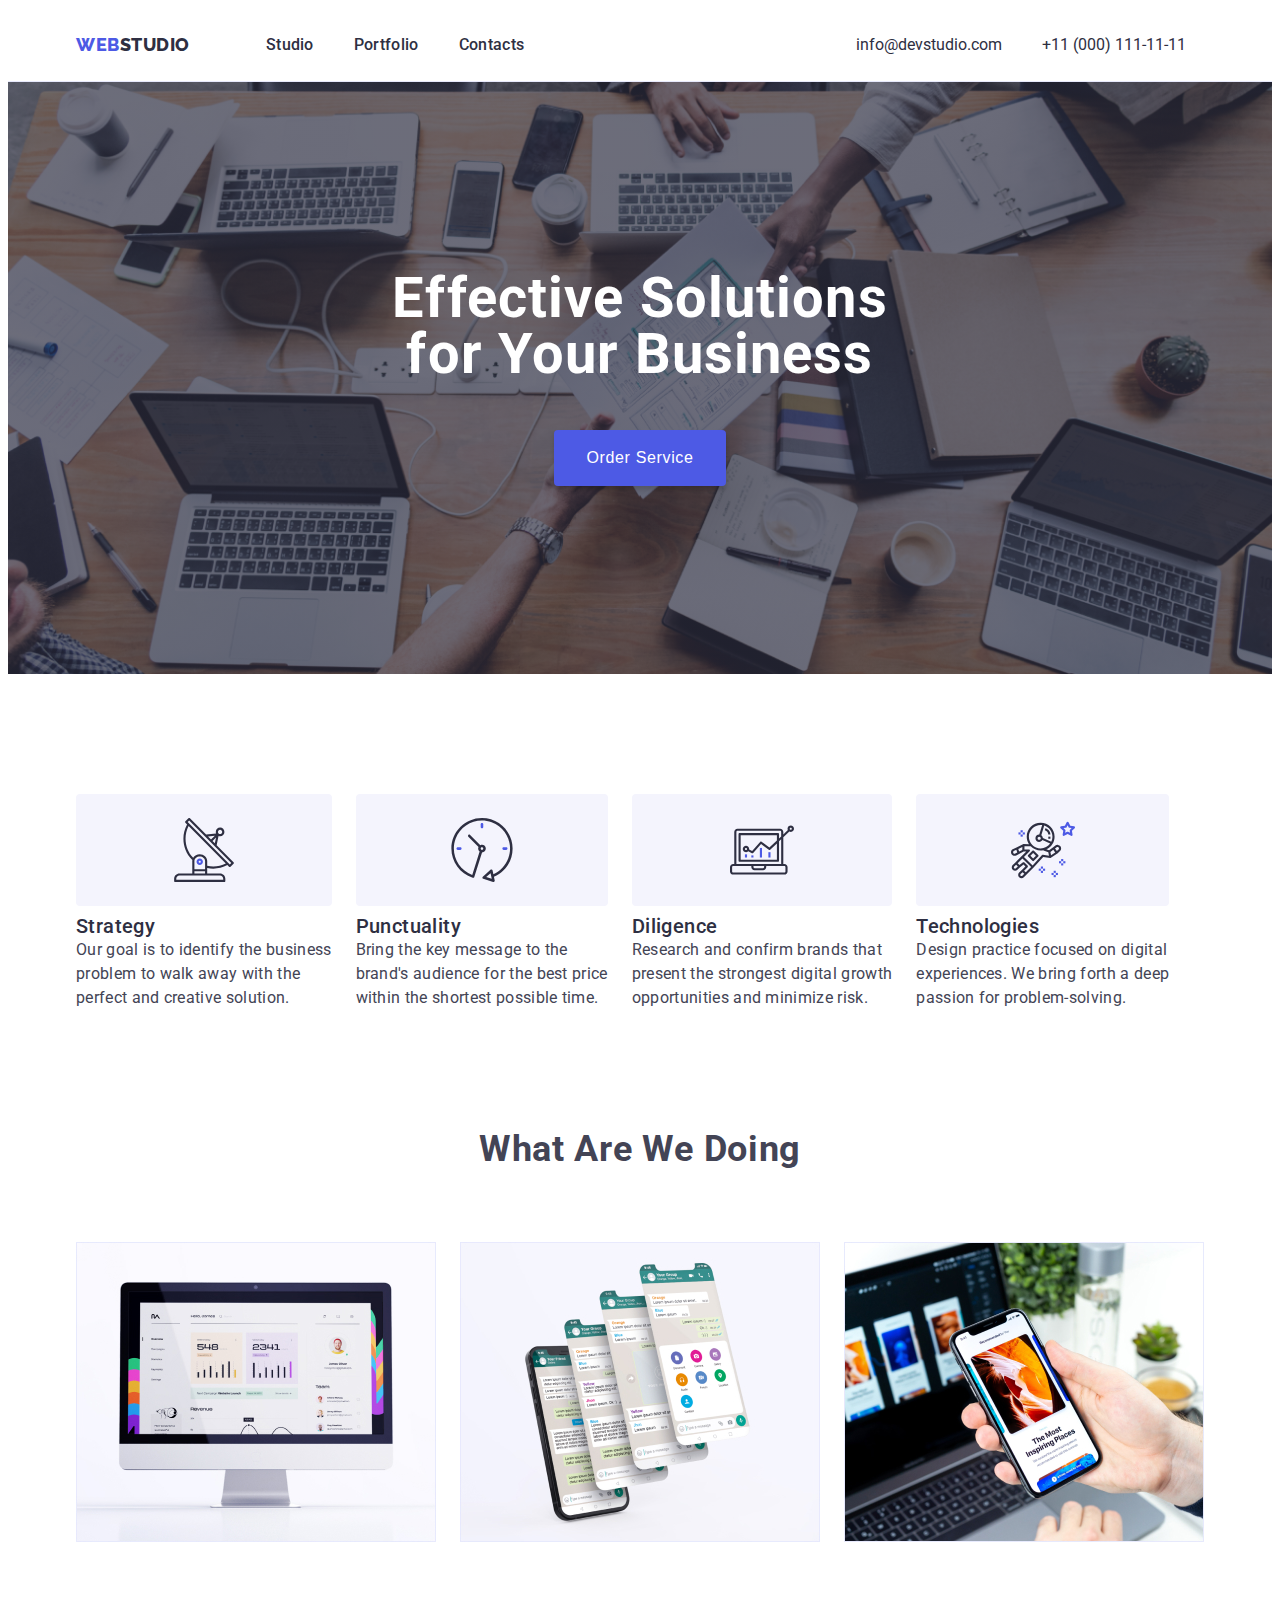
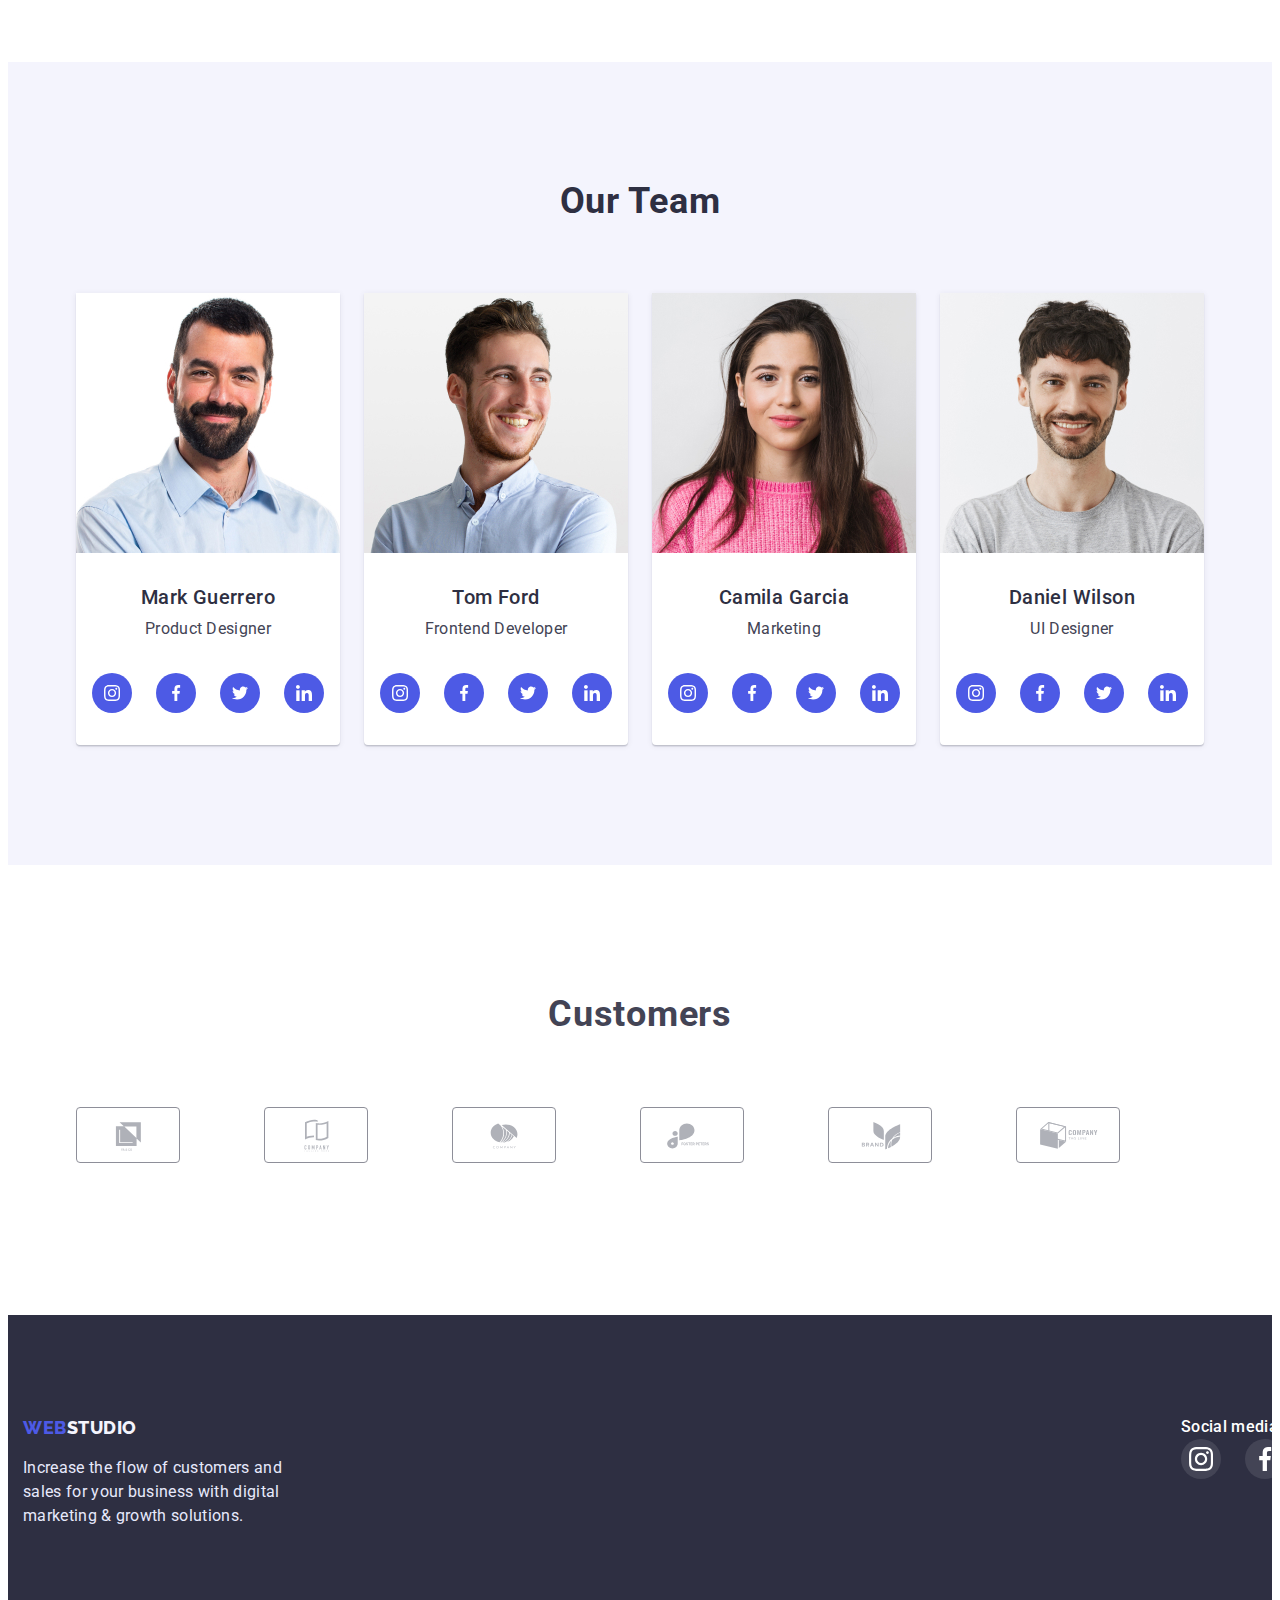
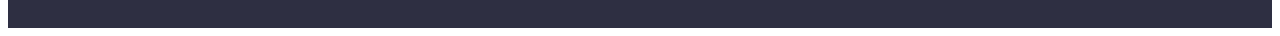
==== commit dd92067f: "qwe" ====
--- a/index.html
+++ b/index.html
@@ -55,15 +55,15 @@
       <section class="second_section">
         <div class="container">
         <h2 hidden>info</h2>
-        <ul class="ul_second_section_social">
-          <li class="second_section_li"> <a href="#">  <svg class="second_section_svg"><use href="./images/symbol-defs.svg#icon-antenna"></use></svg></a></li>
-          <li class="second_section_li"><a href="#"> <svg class="second_section_svg"><use href="./images/symbol-defs.svg#icon-clock"></use></svg></a></li>
-          <li class="second_section_li"><a href="#"> <svg class="second_section_svg"><use href="./images/symbol-defs.svg#icon-diagram"></use></svg></a></li>
-          <li class="second_section_li"><a href="#"> <svg class="second_section_svg"><use href="./images/symbol-defs.svg#icon-astronaut"></use></svg></a></li>
-          </ul>
+    
+        
+          
+        
+         
         <ul class="ul_second_section">
           <li  class="li_second_section">
           
+          <div class="second_section_div"> <svg class="second_section_svg"><use href="./images/symbol-defs.svg#icon-antenna"></use></svg></div>
             <h3 class="second_title">Strategy</h3>
             <p class="second_text">
               Our goal is to identify the business<br>
@@ -72,7 +72,7 @@
             </p>
           </li>
           <li class="li_second_section">
-          
+            <div class="second_section_div"> <svg class="second_section_svg"><use href="./images/symbol-defs.svg#icon-clock"></use></svg></div>
             <h3 class="second_title">Punctuality</h3>
             <p class="second_text">
               Bring the key message to the <br> 
@@ -81,7 +81,7 @@
             </p>
           </li>
           <li class="li_second_section">
-  
+  <div class="second_section_div"><svg class="second_section_svg"><use href="./images/symbol-defs.svg#icon-diagram"></use></svg></div>
             <h3 class="second_title">Diligence</h3>
             <p class="second_text">
               Research and confirm brands that<br> 
@@ -90,7 +90,7 @@
             </p>
           </li>
           <li class="li_second_section">
-         
+           <div class="second_section_div"><svg class="second_section_svg"><use href="./images/symbol-defs.svg#icon-astronaut"></use></svg></div>
             <h3 class="second_title">Technologies</h3>
             <p class="second_text">
               Design practice focused on digital<br>  
@@ -280,8 +280,8 @@
       </div>
     </section>
 
-    <section class="five_seection">
-      <div>
+    <section class="five_section">
+      <div class="container">
 <h2 class="h2_customers">Customers</h2>
 <ul class="ul_customers">
   <li class="li_customers">
@@ -342,7 +342,8 @@
             sales for your business with digital<br>
             marketing & growth solutions.
           </p>
-      </section>
+</div>
+        </section>
 
             <section class="footer_social_media">
 <div class="container">
@@ -383,6 +384,7 @@
         </ul>
           </li>
         </ul>
+      </div>
       </section>
         </footer>
   </body>
--- a/css/style.css
+++ b/css/style.css
@@ -156,13 +156,15 @@
   background-color: var(--pressed-state);
 }
 .first_section {
+  max-width: 1440px;
   background-color: var(--hero-background);
-  background-image: url('../images/people-office.jpg');
-  background-image:linear-gradient(rgba(46, 47, 66, 0.7));
+  background-image:linear-gradient(rgba(46, 47, 66, 0.7),
+      rgba(46, 47, 66, 0.7)),
+    url('../images/people-office.jpg');
   background-repeat: no-repeat;
   background-position: top;
   background-size: cover;
-
+margin: 0 auto;
 padding-top: 188px;
 padding-bottom: 188px;
 
@@ -335,6 +337,10 @@
   margin-right: 24px;
     margin-bottom: 48px;
 }
+.li_sort_images:hover {
+ 
+    box-shadow: 0px 1px 6px rgba(46, 47, 66, 0.08), 0px 1px 1px rgba(46, 47, 66, 0.16), 0px 2px 1px rgba(46, 47, 66, 0.08);
+}
 .ul_sort_button {
   
   display: flex;
@@ -428,6 +434,10 @@
 .footer_li_team_social{
   margin-right: 24px;
   background-color:rgba(255, 255, 255, 0.1);
+  width: 40px;
+  height: 40px;
+  align-items: center;
+  justify-content: center;
   padding: 8px;
   border-radius: 50%;
 }
@@ -435,17 +445,22 @@
 fill: #fff;
 width: 24px;
 height: 24px;
+
 }
 .ul_team_social{
   display: flex;
-  margin-left:16px;
+  justify-content: center;
   margin-bottom: 32px;
 }
 .li_team_social{
   margin-right: 24px;
   background-color: var(--primary-brand);
+  width: 40px;
+    height: 40px;
+    align-items: center;
+    justify-content: center;
+    padding: 12px;
     border-radius: 50%;
-    padding: 12px;
 }
 .li_team_social:hover{
   background-color: var(--pressed-state);
@@ -463,51 +478,49 @@
   width: 64px;
   height: 64px;
 
-   
-}
-.second_section_li{
+}
+.second_section_div{
   background: #F4F4FD;
     border-radius: 4px;
-padding: 24px 100px ;
-margin-right: 16px;
-}
-.second_section_li:last-child{
-  margin-right: 0;
-}
-.ul_second_section_social{
 display: flex;
+  align-items: center;
+  justify-content: center;
+  padding: 24px 0;
+  margin-bottom: 8px;
 }
 
 .ul_customers{
   display: flex;
- 
-  margin: 0 auto 120px auto;
+ justify-content: center;
+  
 }
 .svg_customers{
   fill: #AFB1B8;
-width: 168px;
-  height: 88px;
+width: 104px;
+  height: 56px;
   border: 1px solid #8E8F99;
     border-radius: 4px;
     background-color: #fff;
 }
 .li_customers{
+width: 168px;
+  height: 88px;
+  margin-right: 24px;
  
-  margin-right: 24px;
- 
 }
 .h2_customers{
-  margin-top: 130px;
   font-weight: 700;
     font-size: 36px;
     line-height: 1.1;
-    /* identical to box height, or 111% */
-  
     text-align: center;
  margin-bottom: 72px;
     letter-spacing: 0.02em;
 }
-
-
-
-
+.five_section{
+padding-top: 130px;
+  padding-bottom: 120px;
+}
+
+
+
+
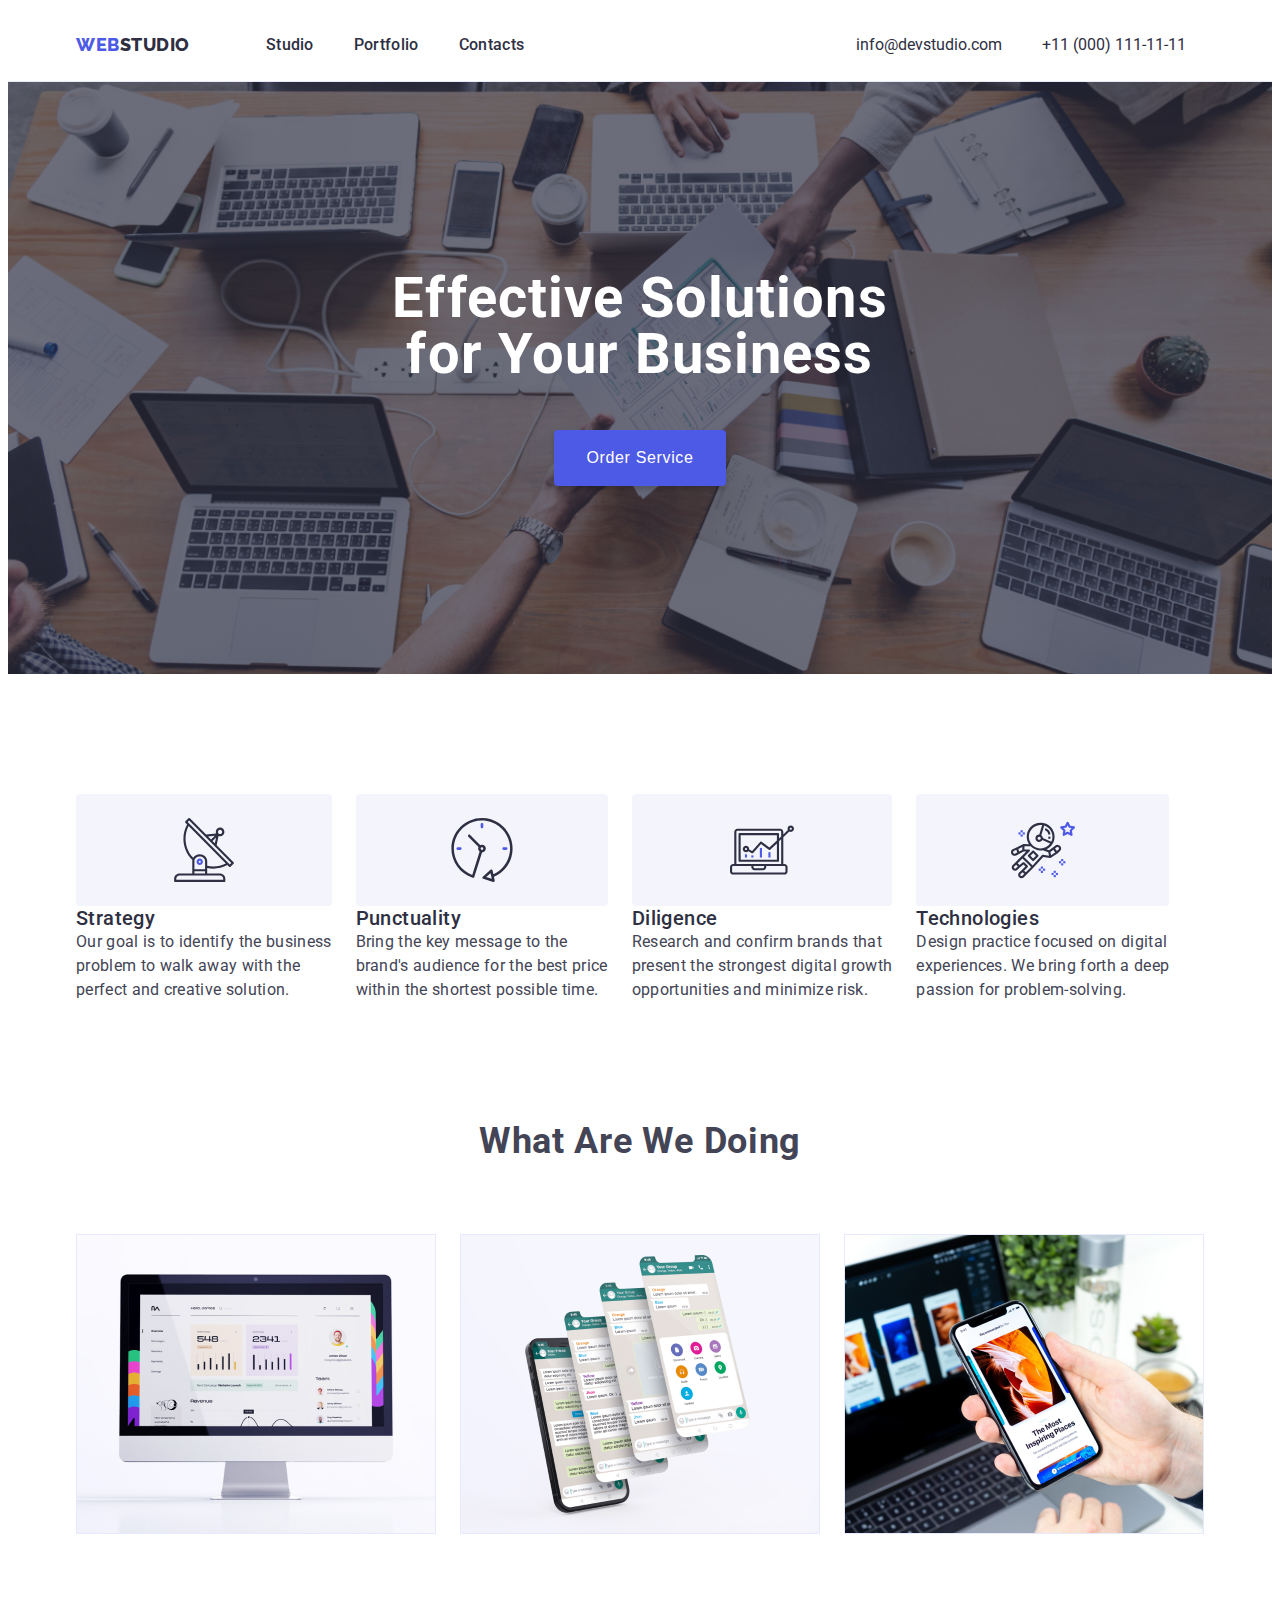
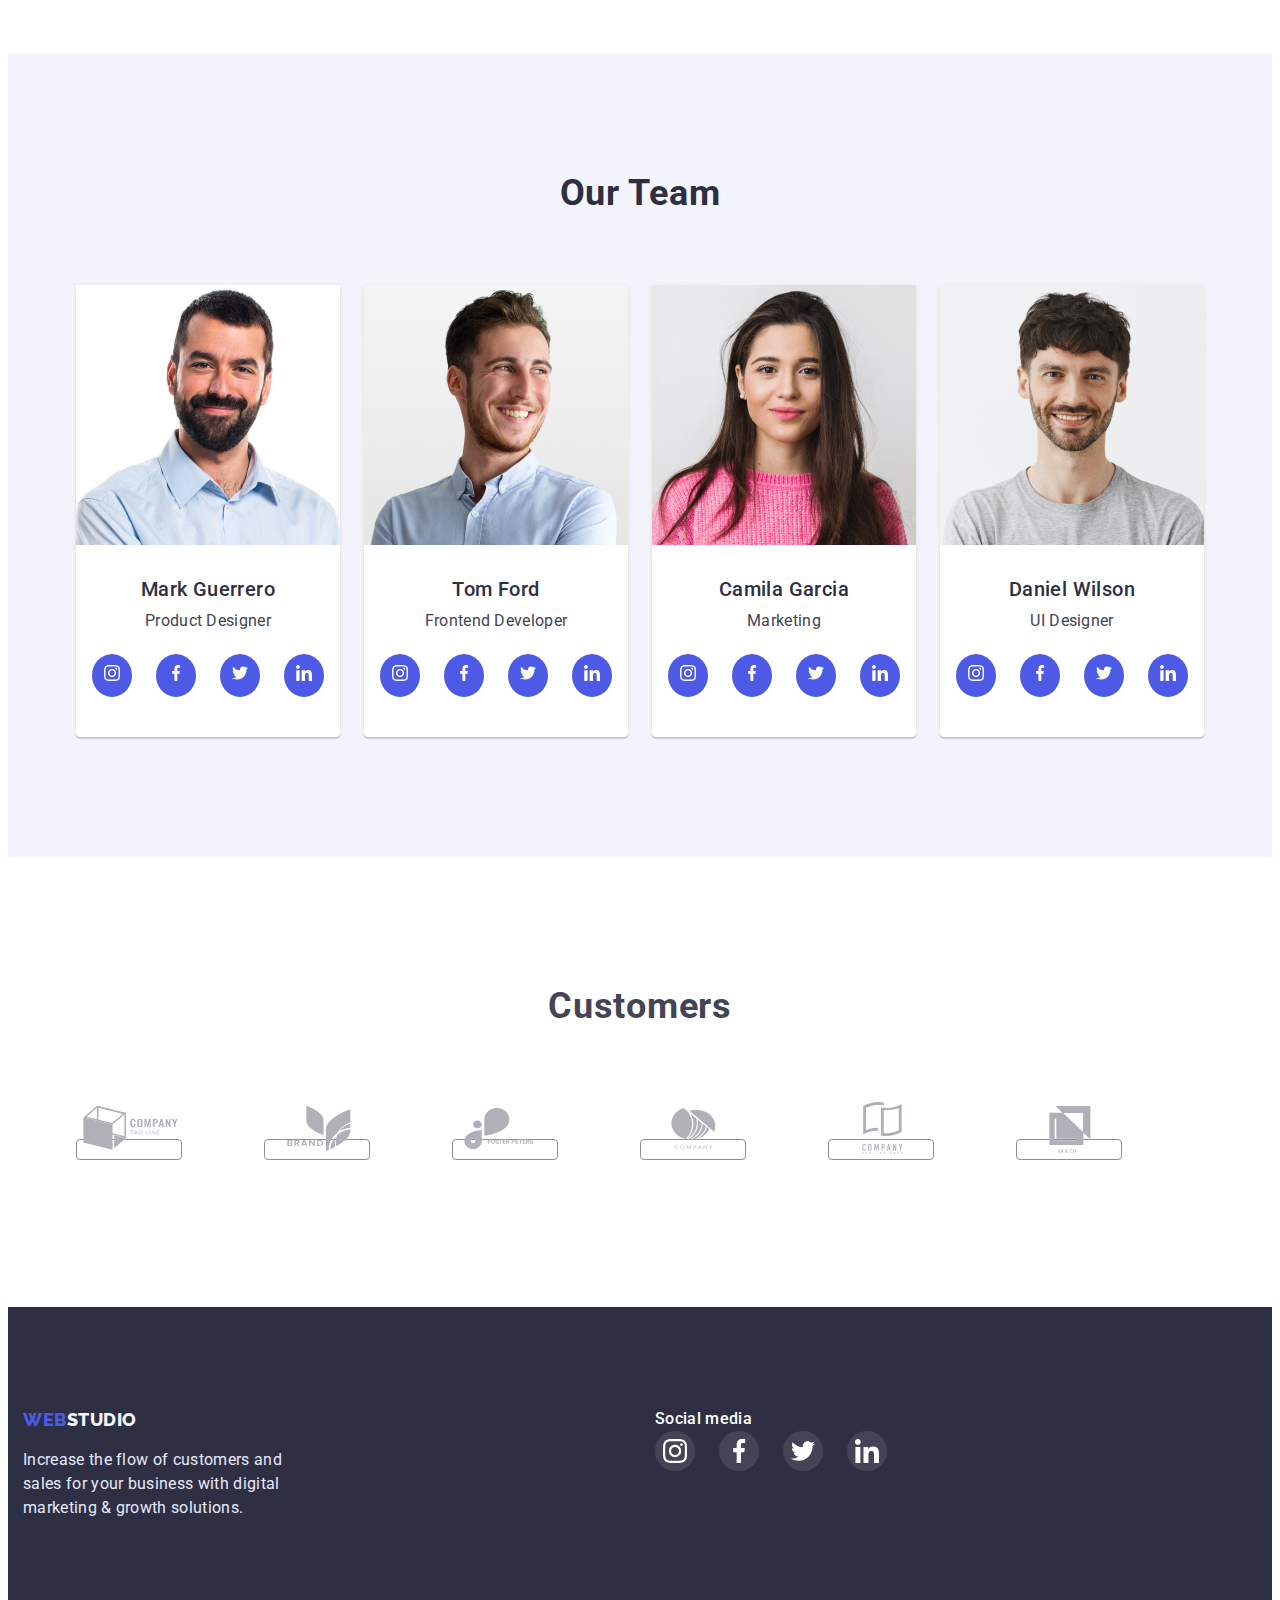
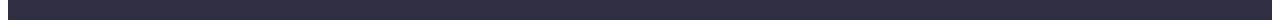
==== commit e67246e3: "qwe" ====
--- a/index.html
+++ b/index.html
@@ -129,28 +129,28 @@
             <h3 class="four_team_name">Mark Guerrero</h3>
             <p class="four_profesion">Product Designer</p>
           <ul  class="ul_team_social">
-          <li class="li_team_social"><a href="#">
-            <svg class="team_social">
-              <use href="./images/symbol-defs.svg#icon-instagram">
-              </use>
-            </svg>
-          </a>
-        </li>
-         <li class="li_team_social"><a href="#">
-            <svg class="team_social">
-              <use href="./images/symbol-defs.svg#icon-facebook">
-              </use>
-            </svg>
-          </a>
-        </li>
-         <li class="li_team_social"><a href="#">
-            <svg class="team_social">
-              <use href="./images/symbol-defs.svg#icon-twitter">
-              </use>
-            </svg>
-          </a>
-        </li>
-         <li class="li_team_social"><a href="#">
+          <li class="li_team_social"><a class="a_taem_social" href="#">
+            <svg class="team_social">
+              <use href="./images/symbol-defs.svg#icon-instagram">
+              </use>
+            </svg>
+          </a>
+        </li>
+         <li class="li_team_social"><a class="a_taem_social" href="#">
+            <svg class="team_social">
+              <use href="./images/symbol-defs.svg#icon-facebook">
+              </use>
+            </svg>
+          </a>
+        </li>
+         <li class="li_team_social"><a class="a_taem_social" href="#">
+            <svg class="team_social">
+              <use href="./images/symbol-defs.svg#icon-twitter">
+              </use>
+            </svg>
+          </a>
+        </li>
+         <li class="li_team_social"><a class="a_taem_social" href="#">
             <svg class="team_social">
               <use href="./images/symbol-defs.svg#icon-linkedin">
               </use>
@@ -168,28 +168,28 @@
             <p class="four_profesion">Frontend Developer</p>
           <ul  class="ul_team_social">
           <li class="li_team_social">
-            <a href="#">
+            <a class="a_taem_social" href="#">
             <svg class="team_social">
               <use href="./images/symbol-defs.svg#icon-instagram">
               </use>
             </svg >
           </a>
         </li>
-         <li class="li_team_social"> <a href="#">
-            <svg class="team_social">
-              <use href="./images/symbol-defs.svg#icon-facebook">
-              </use>
-            </svg>
-          </a>
-        </li>
-         <li class="li_team_social"><a href="#">
-            <svg class="team_social">
-              <use href="./images/symbol-defs.svg#icon-twitter">
-              </use>
-            </svg>
-          </a>
-        </li>
-         <li class="li_team_social"><a href="#">
+         <li class="li_team_social"> <a class="a_taem_social" href="#">
+            <svg class="team_social">
+              <use href="./images/symbol-defs.svg#icon-facebook">
+              </use>
+            </svg>
+          </a>
+        </li>
+         <li class="li_team_social"><a class="a_taem_social" href="#">
+            <svg class="team_social">
+              <use href="./images/symbol-defs.svg#icon-twitter">
+              </use>
+            </svg>
+          </a>
+        </li>
+         <li class="li_team_social"><a class="a_taem_social" href="#">
             <svg class="team_social">
               <use href="./images/symbol-defs.svg#icon-linkedin">
               </use>
@@ -206,28 +206,28 @@
             <h3 class="four_team_name">Camila Garcia</h3>
             <p class="four_profesion">Marketing</p>
               <ul class="ul_team_social">
-          <li class="li_team_social"><a href="#">
-            <svg class="team_social">
-              <use href="./images/symbol-defs.svg#icon-instagram">
-              </use>
-            </svg>
-          </a>
-        </li>
-         <li class="li_team_social"><a href="#">
-            <svg class="team_social">
-              <use href="./images/symbol-defs.svg#icon-facebook">
-              </use>
-            </svg>
-          </a>
-        </li>
-         <li class="li_team_social"><a href="#">
-            <svg class="team_social">
-              <use href="./images/symbol-defs.svg#icon-twitter">
-              </use>
-            </svg>
-          </a>
-        </li>
-         <li class="li_team_social"><a href="#">
+          <li class="li_team_social"><a class="a_taem_social" href="#">
+            <svg class="team_social">
+              <use href="./images/symbol-defs.svg#icon-instagram">
+              </use>
+            </svg>
+          </a>
+        </li>
+         <li class="li_team_social"><a class="a_taem_social" href="#">
+            <svg class="team_social">
+              <use href="./images/symbol-defs.svg#icon-facebook">
+              </use>
+            </svg>
+          </a>
+        </li>
+         <li class="li_team_social"><a class="a_taem_social" href="#">
+            <svg class="team_social">
+              <use href="./images/symbol-defs.svg#icon-twitter">
+              </use>
+            </svg>
+          </a>
+        </li>
+         <li class="li_team_social"><a class="a_taem_social" href="#">
             <svg class="team_social">
               <use href="./images/symbol-defs.svg#icon-linkedin">
               </use>
@@ -244,21 +244,21 @@
             <h3 class="four_team_name">Daniel Wilson</h3>
             <p class="four_profesion">UI Designer</p>
         <ul  class="ul_team_social">
-          <li class="li_team_social"><a href="#">
-            <svg class="team_social">
-              <use href="./images/symbol-defs.svg#icon-instagram">
-              </use>
-            </svg>
-          </a>
-        </li>
-         <li class="li_team_social"><a href="#">
-            <svg class="team_social">
-              <use href="./images/symbol-defs.svg#icon-facebook">
-              </use>
-            </svg>
-          </a>
-        </li>
-         <li class="li_team_social"><a href="#">
+          <li class="li_team_social"><a class="a_taem_social" href="#">
+            <svg class="team_social">
+              <use href="./images/symbol-defs.svg#icon-instagram">
+              </use>
+            </svg>
+          </a>
+        </li>
+         <li class="li_team_social"><a class="a_taem_social" href="#">
+            <svg class="team_social">
+              <use href="./images/symbol-defs.svg#icon-facebook">
+              </use>
+            </svg>
+          </a>
+        </li>
+         <li class="li_team_social"><a class="a_taem_social" href="#">
             <svg class="team_social">
               <use href="./images/symbol-defs.svg#icon-twitter">
               </use>
@@ -266,7 +266,7 @@
           </a>
         </li>
          <li class="li_team_social">
-          <a href="#">
+          <a class="a_taem_social"href="#">
             <svg class="team_social">
               <use href="images/symbol-defs.svg#icon-linkedin">
               </use>
@@ -285,42 +285,42 @@
 <h2 class="h2_customers">Customers</h2>
 <ul class="ul_customers">
   <li class="li_customers">
-    <a href="#">
+    <a  class="a_customers"href="#">
       <svg class="svg_customers">
         <use href="./images/symbol-defs.svg#icon-Client1"></use>
       </svg>
     </a>
   </li>
   <li class="li_customers">
-    <a href="#">
+    <a  class="a_customers"href="#">
       <svg class="svg_customers">
         <use href="./images/symbol-defs.svg#icon-Client2"></use>
       </svg>
     </a>
   </li>
   <li class="li_customers">
-    <a href="#">
+    <a  class="a_customers"href="#">
       <svg class="svg_customers">
         <use href="./images/symbol-defs.svg#icon-Client3"></use>
       </svg>
     </a>
   </li>
   <li class="li_customers">
-    <a href="#">
+    <a  class="a_customers" href="#">
       <svg class="svg_customers">
         <use href="./images/symbol-defs.svg#icon-Client4"></use>
       </svg>
     </a>
   </li>
   <li class="li_customers">
-    <a href="#">
+    <a  class="a_customers"href="#">
       <svg class="svg_customers">
         <use href="./images/symbol-defs.svg#icon-Client5"></use>
       </svg>
     </a>
   </li>
   <li class="li_customers">
-    <a href="#">
+    <a  class="a_customers"href="#">
       <svg class="svg_customers">
         <use href="./images/symbol-defs.svg#icon-Client6"></use>
       </svg>
@@ -334,7 +334,7 @@
     </main>
   
       <footer class="footer">
-        <section class="footer_main">
+        
 <div class="container">
         <a class="logo_footer" href="./index.html">Web<span class="logo_footer_span">Studio<span></a>
           <p class="text_footer">
@@ -345,7 +345,7 @@
 </div>
         </section>
 
-            <section class="footer_social_media">
+        
 <div class="container">
        
           <h3 class="social_media">
@@ -385,7 +385,7 @@
           </li>
         </ul>
       </div>
-      </section>
+     
         </footer>
   </body>
 </html>
--- a/css/style.css
+++ b/css/style.css
@@ -452,23 +452,31 @@
   justify-content: center;
   margin-bottom: 32px;
 }
+.a_taem_social{
+  background-color: var(--primary-brand);
+  padding: 12px;
+  align-items: center;
+    justify-content: center;
+  border-radius: 50%;
+    width: 100%;
+      height: 100%;
+}
 .li_team_social{
   margin-right: 24px;
-  background-color: var(--primary-brand);
   width: 40px;
     height: 40px;
-    align-items: center;
-    justify-content: center;
-    padding: 12px;
-    border-radius: 50%;
-}
-.li_team_social:hover{
+   
+}
+.a_team_social:hover {
+  background-color: var(--pressed-state);
+}
+.a_team_social:focus{
   background-color: var(--pressed-state);
 }
 .li_team_social:last-child{
 margin-right: 0;
-
-}
+}
+
 .team_social{
   width: 16px;
   height: 16px;
@@ -486,27 +494,33 @@
   align-items: center;
   justify-content: center;
   padding: 24px 0;
-  margin-bottom: 8px;
 }
 
 .ul_customers{
   display: flex;
  justify-content: center;
+ 
   
 }
 .svg_customers{
-  fill: #AFB1B8;
+fill: #AFB1B8;
 width: 104px;
   height: 56px;
+
+}
+.a_customers{
   border: 1px solid #8E8F99;
+  width: 104px;
+    height: 56px;
     border-radius: 4px;
-    background-color: #fff;
 }
 .li_customers{
+
 width: 168px;
   height: 88px;
   margin-right: 24px;
- 
+    align-items: center;
+      justify-content: center;
 }
 .h2_customers{
   font-weight: 700;
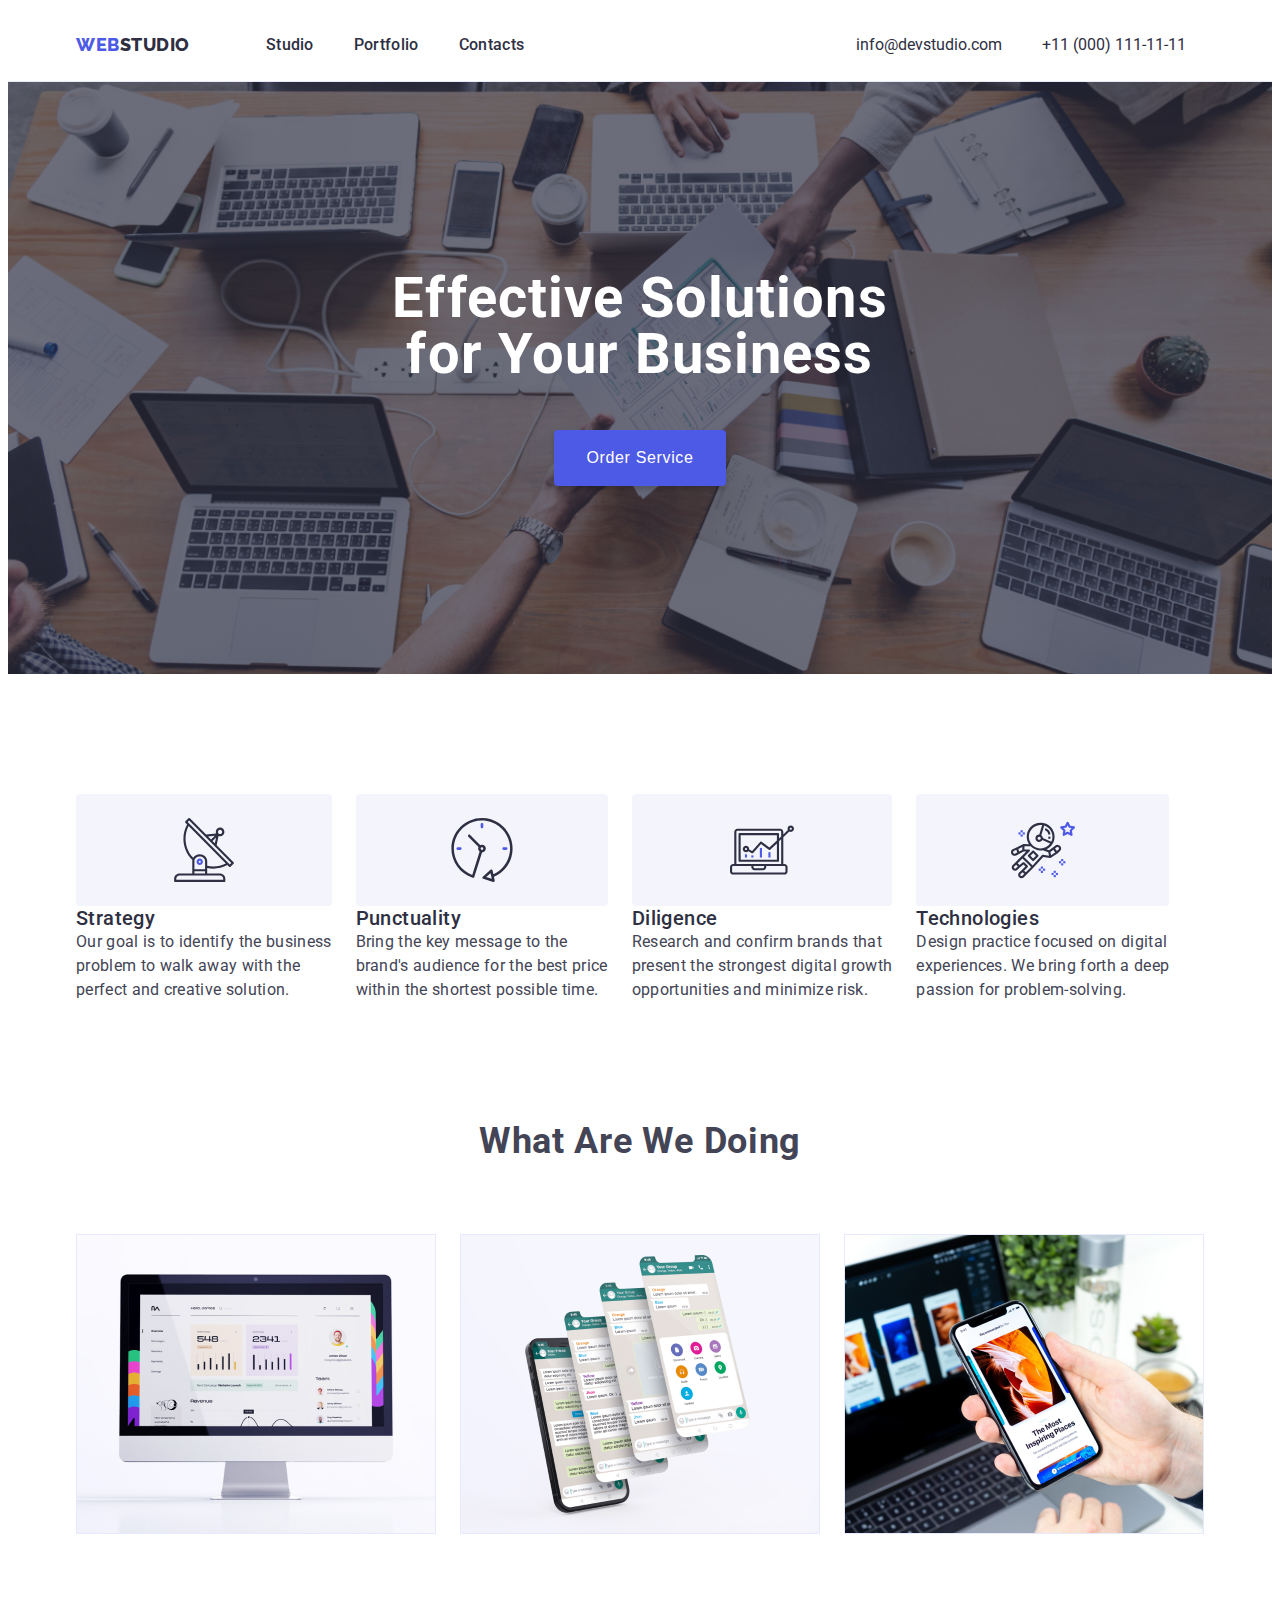
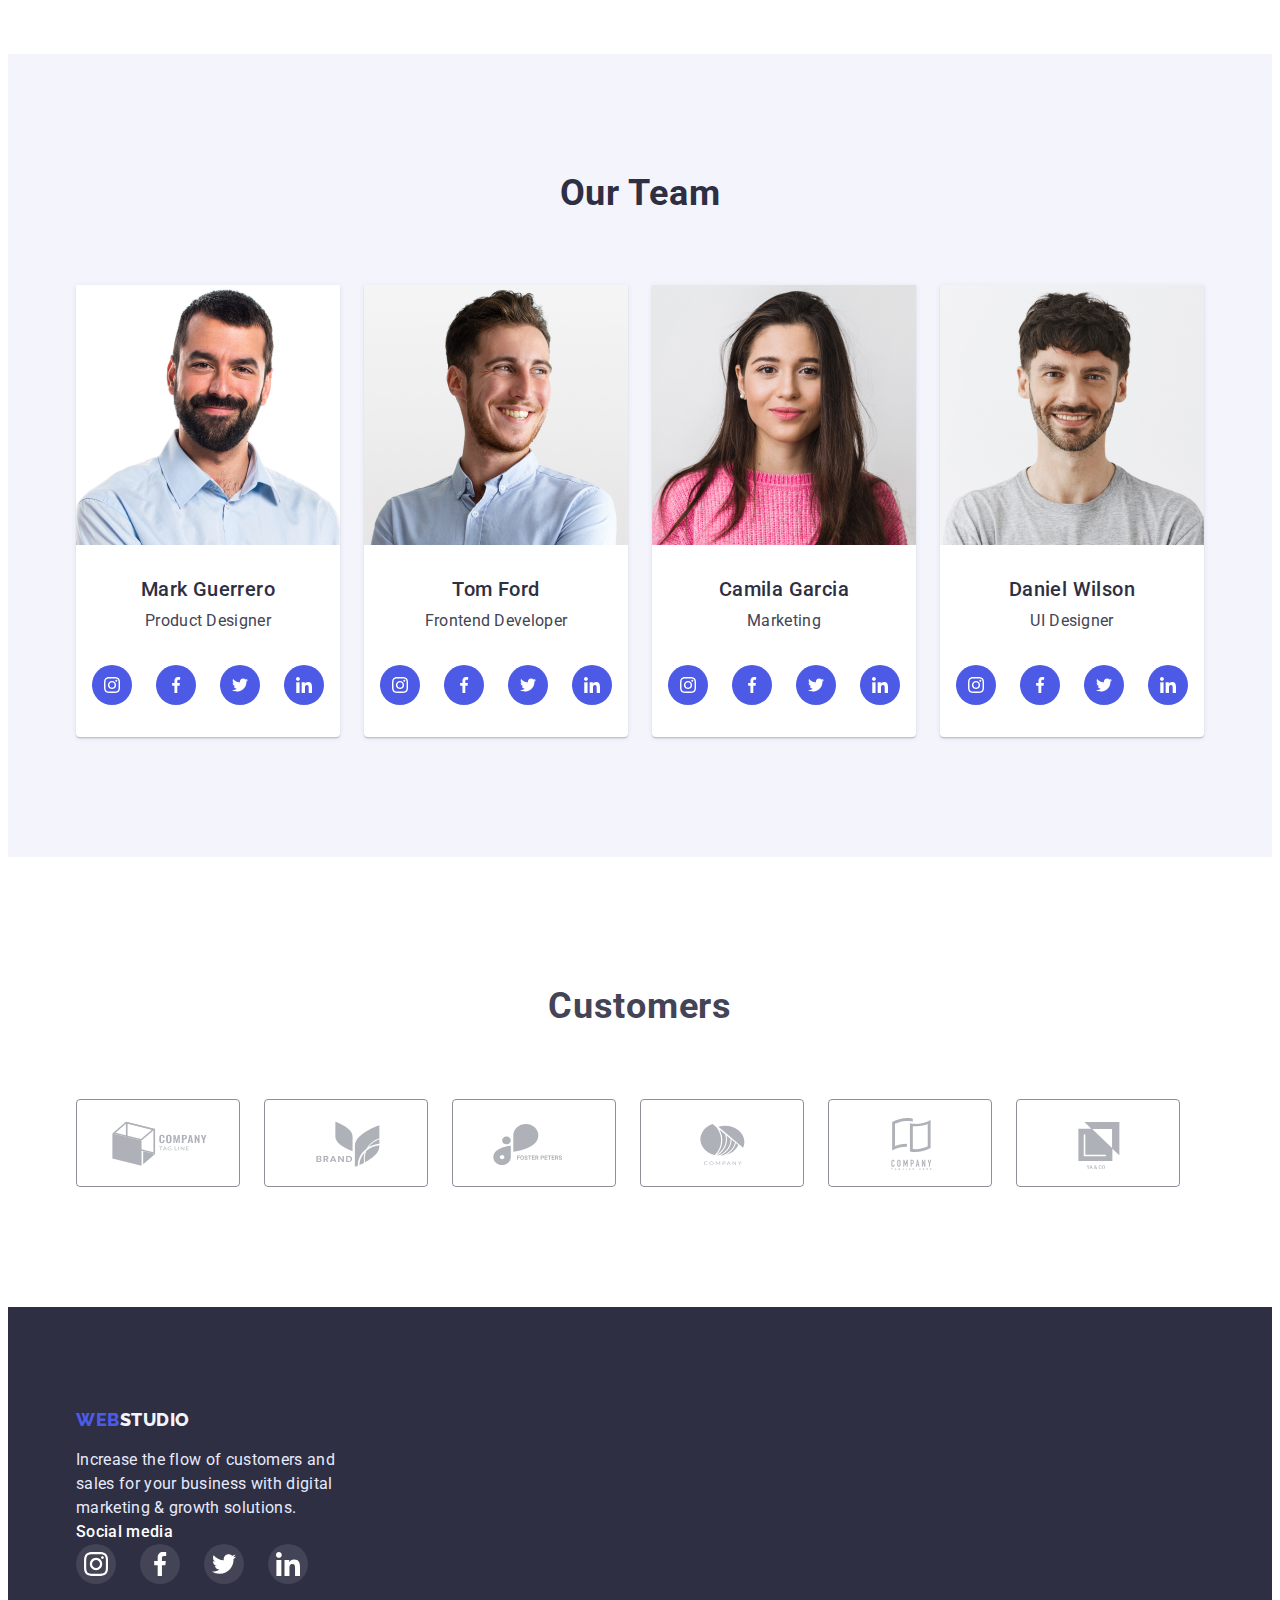
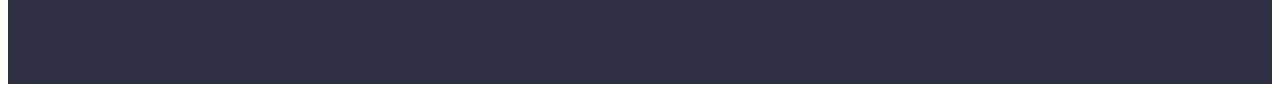
==== commit 61961a35: "qwe" ====
--- a/index.html
+++ b/index.html
@@ -129,28 +129,28 @@
             <h3 class="four_team_name">Mark Guerrero</h3>
             <p class="four_profesion">Product Designer</p>
           <ul  class="ul_team_social">
-          <li class="li_team_social"><a class="a_taem_social" href="#">
-            <svg class="team_social">
-              <use href="./images/symbol-defs.svg#icon-instagram">
-              </use>
-            </svg>
-          </a>
-        </li>
-         <li class="li_team_social"><a class="a_taem_social" href="#">
-            <svg class="team_social">
-              <use href="./images/symbol-defs.svg#icon-facebook">
-              </use>
-            </svg>
-          </a>
-        </li>
-         <li class="li_team_social"><a class="a_taem_social" href="#">
-            <svg class="team_social">
-              <use href="./images/symbol-defs.svg#icon-twitter">
-              </use>
-            </svg>
-          </a>
-        </li>
-         <li class="li_team_social"><a class="a_taem_social" href="#">
+          <li class="li_team_social"><a class="a_team_social" href="#">
+            <svg class="team_social">
+              <use href="./images/symbol-defs.svg#icon-instagram">
+              </use>
+            </svg>
+          </a>
+        </li>
+         <li class="li_team_social"><a class="a_team_social" href="#">
+            <svg class="team_social">
+              <use href="./images/symbol-defs.svg#icon-facebook">
+              </use>
+            </svg>
+          </a>
+        </li>
+         <li class="li_team_social"><a class="a_team_social" href="#">
+            <svg class="team_social">
+              <use href="./images/symbol-defs.svg#icon-twitter">
+              </use>
+            </svg>
+          </a>
+        </li>
+         <li class="li_team_social"><a class="a_team_social" href="#">
             <svg class="team_social">
               <use href="./images/symbol-defs.svg#icon-linkedin">
               </use>
@@ -168,28 +168,28 @@
             <p class="four_profesion">Frontend Developer</p>
           <ul  class="ul_team_social">
           <li class="li_team_social">
-            <a class="a_taem_social" href="#">
+            <a class="a_team_social" href="#">
             <svg class="team_social">
               <use href="./images/symbol-defs.svg#icon-instagram">
               </use>
             </svg >
           </a>
         </li>
-         <li class="li_team_social"> <a class="a_taem_social" href="#">
-            <svg class="team_social">
-              <use href="./images/symbol-defs.svg#icon-facebook">
-              </use>
-            </svg>
-          </a>
-        </li>
-         <li class="li_team_social"><a class="a_taem_social" href="#">
-            <svg class="team_social">
-              <use href="./images/symbol-defs.svg#icon-twitter">
-              </use>
-            </svg>
-          </a>
-        </li>
-         <li class="li_team_social"><a class="a_taem_social" href="#">
+         <li class="li_team_social"> <a class="a_team_social" href="#">
+            <svg class="team_social">
+              <use href="./images/symbol-defs.svg#icon-facebook">
+              </use>
+            </svg>
+          </a>
+        </li>
+         <li class="li_team_social"><a class="a_team_social" href="#">
+            <svg class="team_social">
+              <use href="./images/symbol-defs.svg#icon-twitter">
+              </use>
+            </svg>
+          </a>
+        </li>
+         <li class="li_team_social"><a class="a_team_social" href="#">
             <svg class="team_social">
               <use href="./images/symbol-defs.svg#icon-linkedin">
               </use>
@@ -206,28 +206,28 @@
             <h3 class="four_team_name">Camila Garcia</h3>
             <p class="four_profesion">Marketing</p>
               <ul class="ul_team_social">
-          <li class="li_team_social"><a class="a_taem_social" href="#">
-            <svg class="team_social">
-              <use href="./images/symbol-defs.svg#icon-instagram">
-              </use>
-            </svg>
-          </a>
-        </li>
-         <li class="li_team_social"><a class="a_taem_social" href="#">
-            <svg class="team_social">
-              <use href="./images/symbol-defs.svg#icon-facebook">
-              </use>
-            </svg>
-          </a>
-        </li>
-         <li class="li_team_social"><a class="a_taem_social" href="#">
-            <svg class="team_social">
-              <use href="./images/symbol-defs.svg#icon-twitter">
-              </use>
-            </svg>
-          </a>
-        </li>
-         <li class="li_team_social"><a class="a_taem_social" href="#">
+          <li class="li_team_social"><a class="a_team_social" href="#">
+            <svg class="team_social">
+              <use href="./images/symbol-defs.svg#icon-instagram">
+              </use>
+            </svg>
+          </a>
+        </li>
+         <li class="li_team_social"><a class="a_team_social" href="#">
+            <svg class="team_social">
+              <use href="./images/symbol-defs.svg#icon-facebook">
+              </use>
+            </svg>
+          </a>
+        </li>
+         <li class="li_team_social"><a class="a_team_social" href="#">
+            <svg class="team_social">
+              <use href="./images/symbol-defs.svg#icon-twitter">
+              </use>
+            </svg>
+          </a>
+        </li>
+         <li class="li_team_social"><a class="a_team_social" href="#">
             <svg class="team_social">
               <use href="./images/symbol-defs.svg#icon-linkedin">
               </use>
@@ -244,21 +244,21 @@
             <h3 class="four_team_name">Daniel Wilson</h3>
             <p class="four_profesion">UI Designer</p>
         <ul  class="ul_team_social">
-          <li class="li_team_social"><a class="a_taem_social" href="#">
-            <svg class="team_social">
-              <use href="./images/symbol-defs.svg#icon-instagram">
-              </use>
-            </svg>
-          </a>
-        </li>
-         <li class="li_team_social"><a class="a_taem_social" href="#">
-            <svg class="team_social">
-              <use href="./images/symbol-defs.svg#icon-facebook">
-              </use>
-            </svg>
-          </a>
-        </li>
-         <li class="li_team_social"><a class="a_taem_social" href="#">
+          <li class="li_team_social"><a class="a_team_social" href="#">
+            <svg class="team_social">
+              <use href="./images/symbol-defs.svg#icon-instagram">
+              </use>
+            </svg>
+          </a>
+        </li>
+         <li class="li_team_social"><a class="a_team_social" href="#">
+            <svg class="team_social">
+              <use href="./images/symbol-defs.svg#icon-facebook">
+              </use>
+            </svg>
+          </a>
+        </li>
+         <li class="li_team_social"><a class="a_team_social" href="#">
             <svg class="team_social">
               <use href="./images/symbol-defs.svg#icon-twitter">
               </use>
@@ -266,7 +266,7 @@
           </a>
         </li>
          <li class="li_team_social">
-          <a class="a_taem_social"href="#">
+          <a class="a_team_social"href="#">
             <svg class="team_social">
               <use href="images/symbol-defs.svg#icon-linkedin">
               </use>
@@ -336,44 +336,44 @@
       <footer class="footer">
         
 <div class="container">
+  <div>
         <a class="logo_footer" href="./index.html">Web<span class="logo_footer_span">Studio<span></a>
           <p class="text_footer">
             Increase the flow of customers and<br>
             sales for your business with digital<br>
             marketing & growth solutions.
           </p>
-</div>
-        </section>
+
+  </div>
 
         
-<div class="container">
-       
+<div>
           <h3 class="social_media">
          Social media
           </h3>
     <ul class="footer_ul_social_icon">
-          <li class="footer_li_team_social"><a href="#">
+          <li class="footer_li_team_social"><a class="a_footer_social"href="#">
             <svg class="footer_social">
               <use href="./images/symbol-defs.svg#icon-instagram">
               </use>
             </svg>
           </a>
         </li>
-         <li class="footer_li_team_social"><a href="#">
+         <li class="footer_li_team_social"><a class="a_footer_social"href="#">
             <svg class="footer_social">
               <use href="./images/symbol-defs.svg#icon-facebook">
               </use>
             </svg>
           </a>
         </li>
-         <li class="footer_li_team_social"><a href="#">
+         <li class="footer_li_team_social"><a class="a_footer_social"href="#">
             <svg class="footer_social">
               <use href="./images/symbol-defs.svg#icon-twitter">
               </use>
             </svg>
           </a>
         </li>
-         <li class="footer_li_team_social"><a href="#">
+         <li class="footer_li_team_social"><a class="a_footer_social"href="#">
             <svg class="footer_social">
               <use href="./images/symbol-defs.svg#icon-linkedin">
               </use>
@@ -385,7 +385,7 @@
           </li>
         </ul>
       </div>
-     
+     </div>
         </footer>
   </body>
 </html>
--- a/css/style.css
+++ b/css/style.css
@@ -433,13 +433,23 @@
 }
 .footer_li_team_social{
   margin-right: 24px;
-  background-color:rgba(255, 255, 255, 0.1);
+
   width: 40px;
   height: 40px;
-  align-items: center;
+ 
+}
+.a_footer_social {
+    background-color: rgba(255, 255, 255, 0.1);
+align-items: center;
   justify-content: center;
   padding: 8px;
   border-radius: 50%;
+    width: 100%;
+      height: 100%;
+      display: flex;
+}
+.a_footer_social:hover{
+  background-color: #31D0AA;
 }
 .footer_social{
 fill: #fff;
@@ -452,26 +462,27 @@
   justify-content: center;
   margin-bottom: 32px;
 }
-.a_taem_social{
+.a_team_social{
   background-color: var(--primary-brand);
-  padding: 12px;
+  display:flex;
   align-items: center;
     justify-content: center;
   border-radius: 50%;
     width: 100%;
       height: 100%;
 }
+.a_team_social:hover {
+  background-color: var(--pressed-state);
+}
+.a_team_social:focus{
+  background-color: var(--pressed-state);
+}
+
 .li_team_social{
   margin-right: 24px;
   width: 40px;
     height: 40px;
    
-}
-.a_team_social:hover {
-  background-color: var(--pressed-state);
-}
-.a_team_social:focus{
-  background-color: var(--pressed-state);
 }
 .li_team_social:last-child{
 margin-right: 0;
@@ -510,17 +521,26 @@
 }
 .a_customers{
   border: 1px solid #8E8F99;
-  width: 104px;
-    height: 56px;
+  width: 100%;
+    height: 100%;
     border-radius: 4px;
+display: flex;
+justify-content: center;
+align-items: center;
+}
+.a_customers:hover{
+border: 1px solid #404BBF;
+fill:#404BBF;
+}
+.a_customers:focus {
+border: 1px solid #404BBF;
+fill: #404BBF;
 }
 .li_customers{
 
 width: 168px;
   height: 88px;
   margin-right: 24px;
-    align-items: center;
-      justify-content: center;
 }
 .h2_customers{
   font-weight: 700;
@@ -537,4 +557,3 @@
 
 
 
-
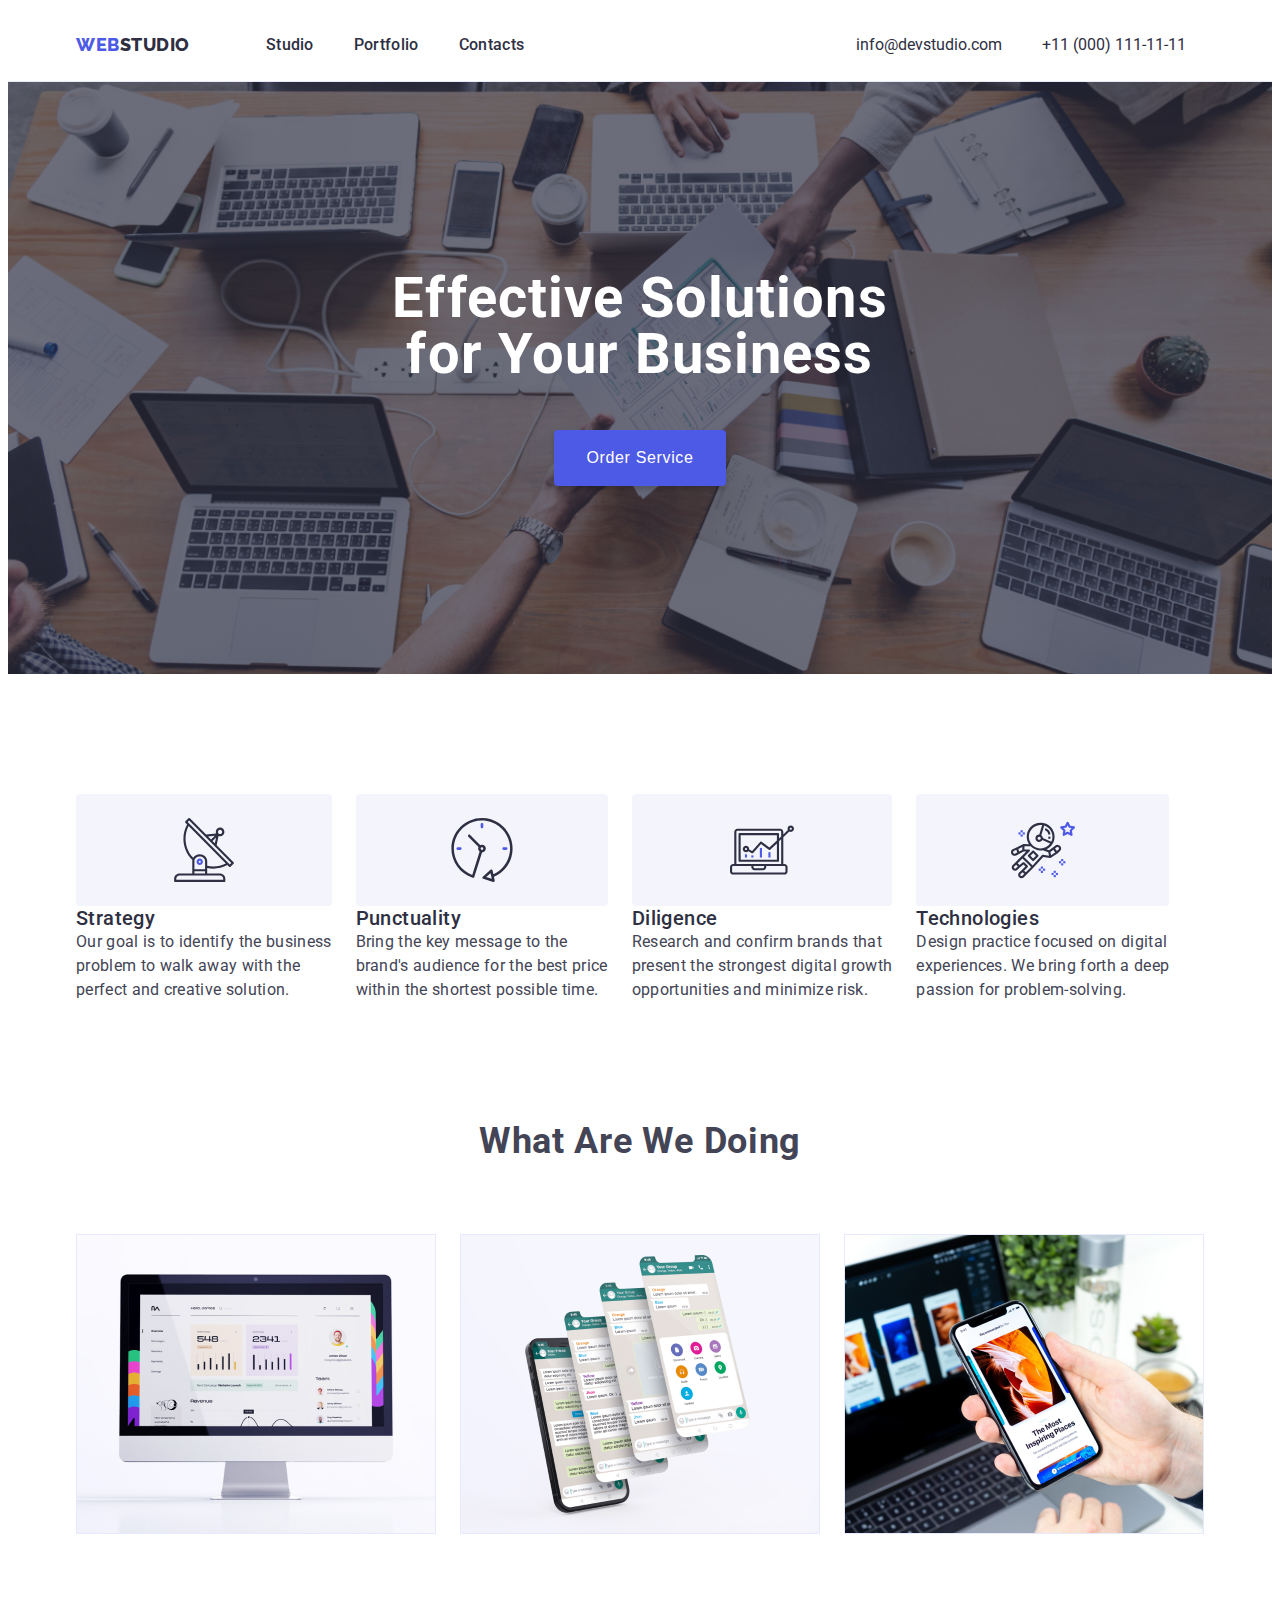
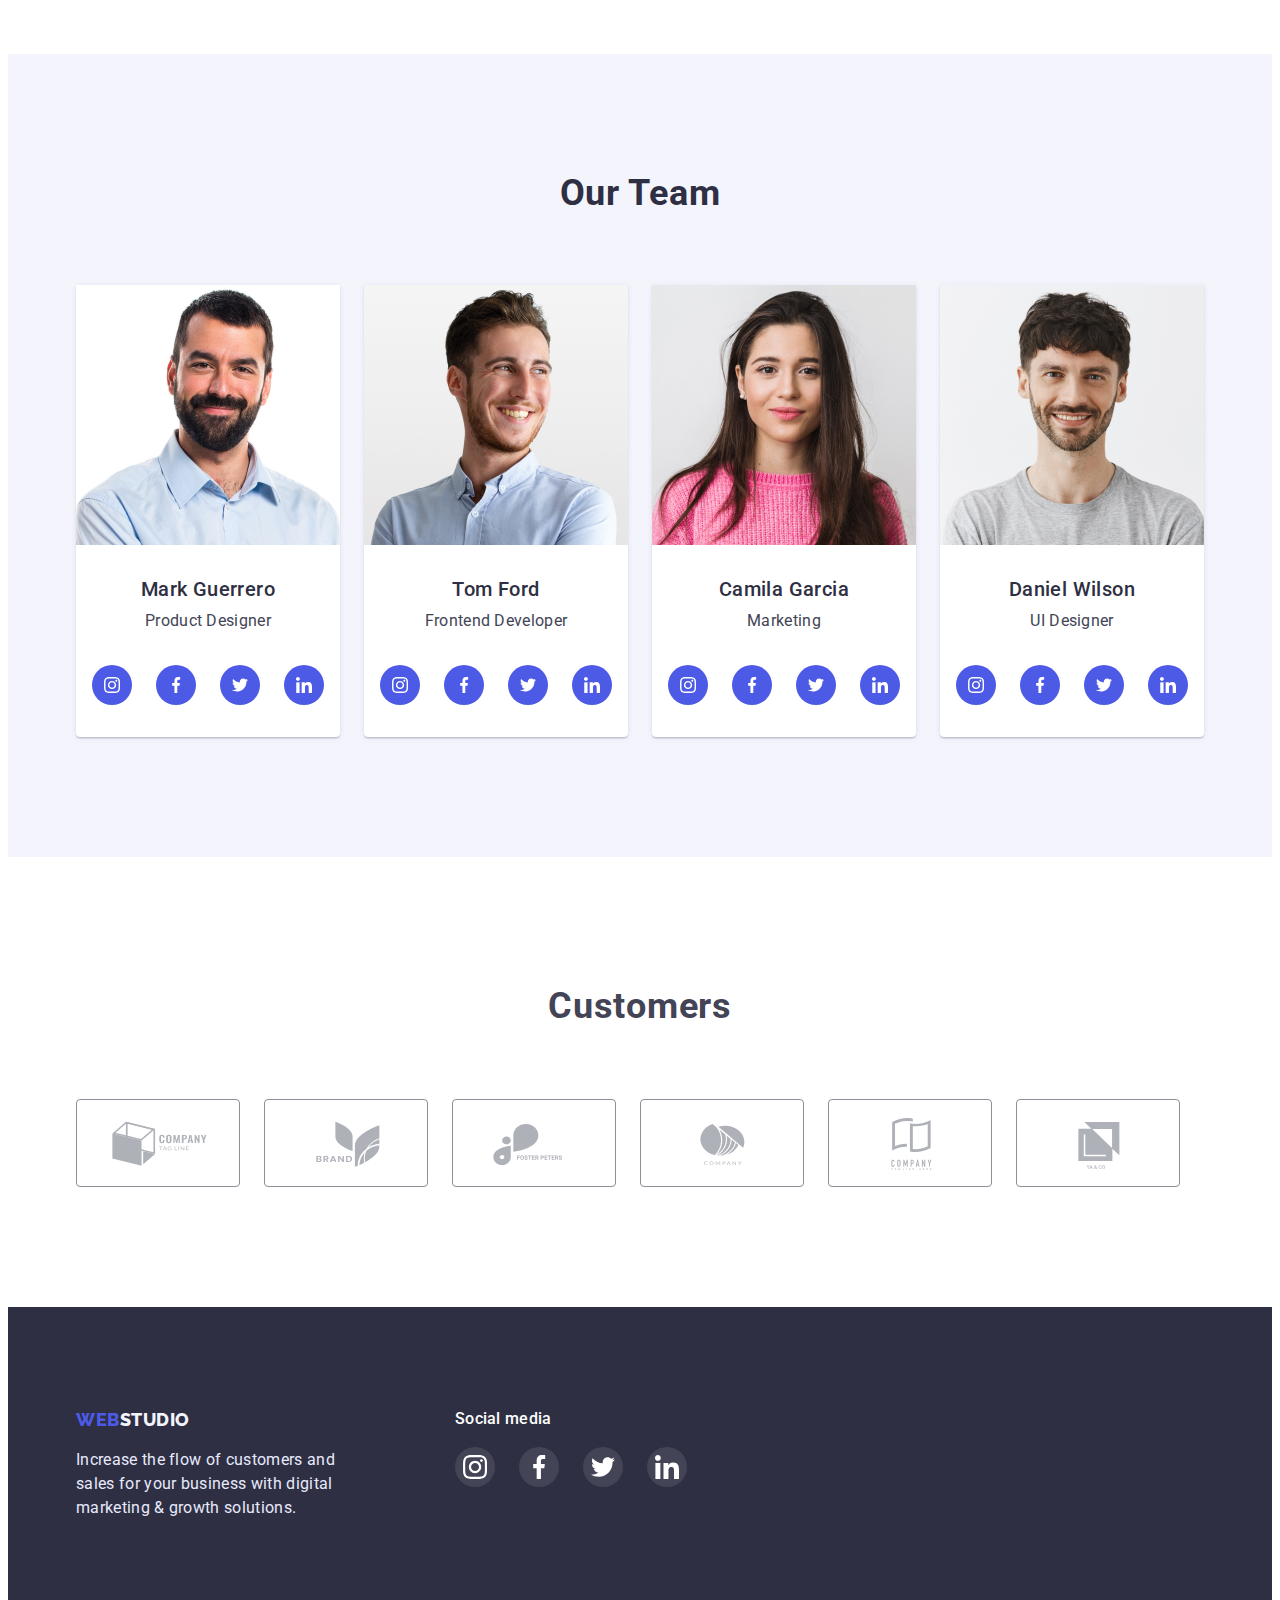
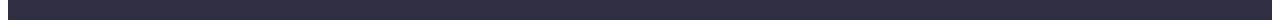
==== commit 05432a55: "qwe" ====
--- a/index.html
+++ b/index.html
@@ -282,6 +282,7 @@
 
     <section class="five_section">
       <div class="container">
+      
 <h2 class="h2_customers">Customers</h2>
 <ul class="ul_customers">
   <li class="li_customers">
@@ -336,6 +337,9 @@
       <footer class="footer">
         
 <div class="container">
+
+<div class="div_footer">
+
   <div>
         <a class="logo_footer" href="./index.html">Web<span class="logo_footer_span">Studio<span></a>
           <p class="text_footer">
@@ -347,7 +351,7 @@
   </div>
 
         
-<div>
+<div class="div_social_media">
           <h3 class="social_media">
          Social media
           </h3>
@@ -382,10 +386,10 @@
         </li>
 
         </ul>
-          </li>
-        </ul>
+       
       </div>
      </div>
+</div>
         </footer>
   </body>
 </html>
--- a/css/style.css
+++ b/css/style.css
@@ -68,8 +68,6 @@
 .logo_header_span {
   color: var(--dark);
   margin-right: 76px;
-}
-.main_adress_header {
 }
 .ul_navigation_header {
   display: flex;
@@ -430,6 +428,7 @@
     line-height: 1.5;
     letter-spacing: 0.02em;
     color: #FFFFFF;
+    margin-bottom: 16px;
 }
 .footer_li_team_social{
   margin-right: 24px;
@@ -527,10 +526,13 @@
 display: flex;
 justify-content: center;
 align-items: center;
+color: #e7e9fc;
+fill: currentColor;
 }
 .a_customers:hover{
 border: 1px solid #404BBF;
-fill:#404BBF;
+color: #404BBF;
+
 }
 .a_customers:focus {
 border: 1px solid #404BBF;
@@ -554,6 +556,12 @@
 padding-top: 130px;
   padding-bottom: 120px;
 }
-
-
-
+.div_social_media{
+margin-left: 120px;
+
+}
+
+
+.div_footer{
+  display: flex;
+}